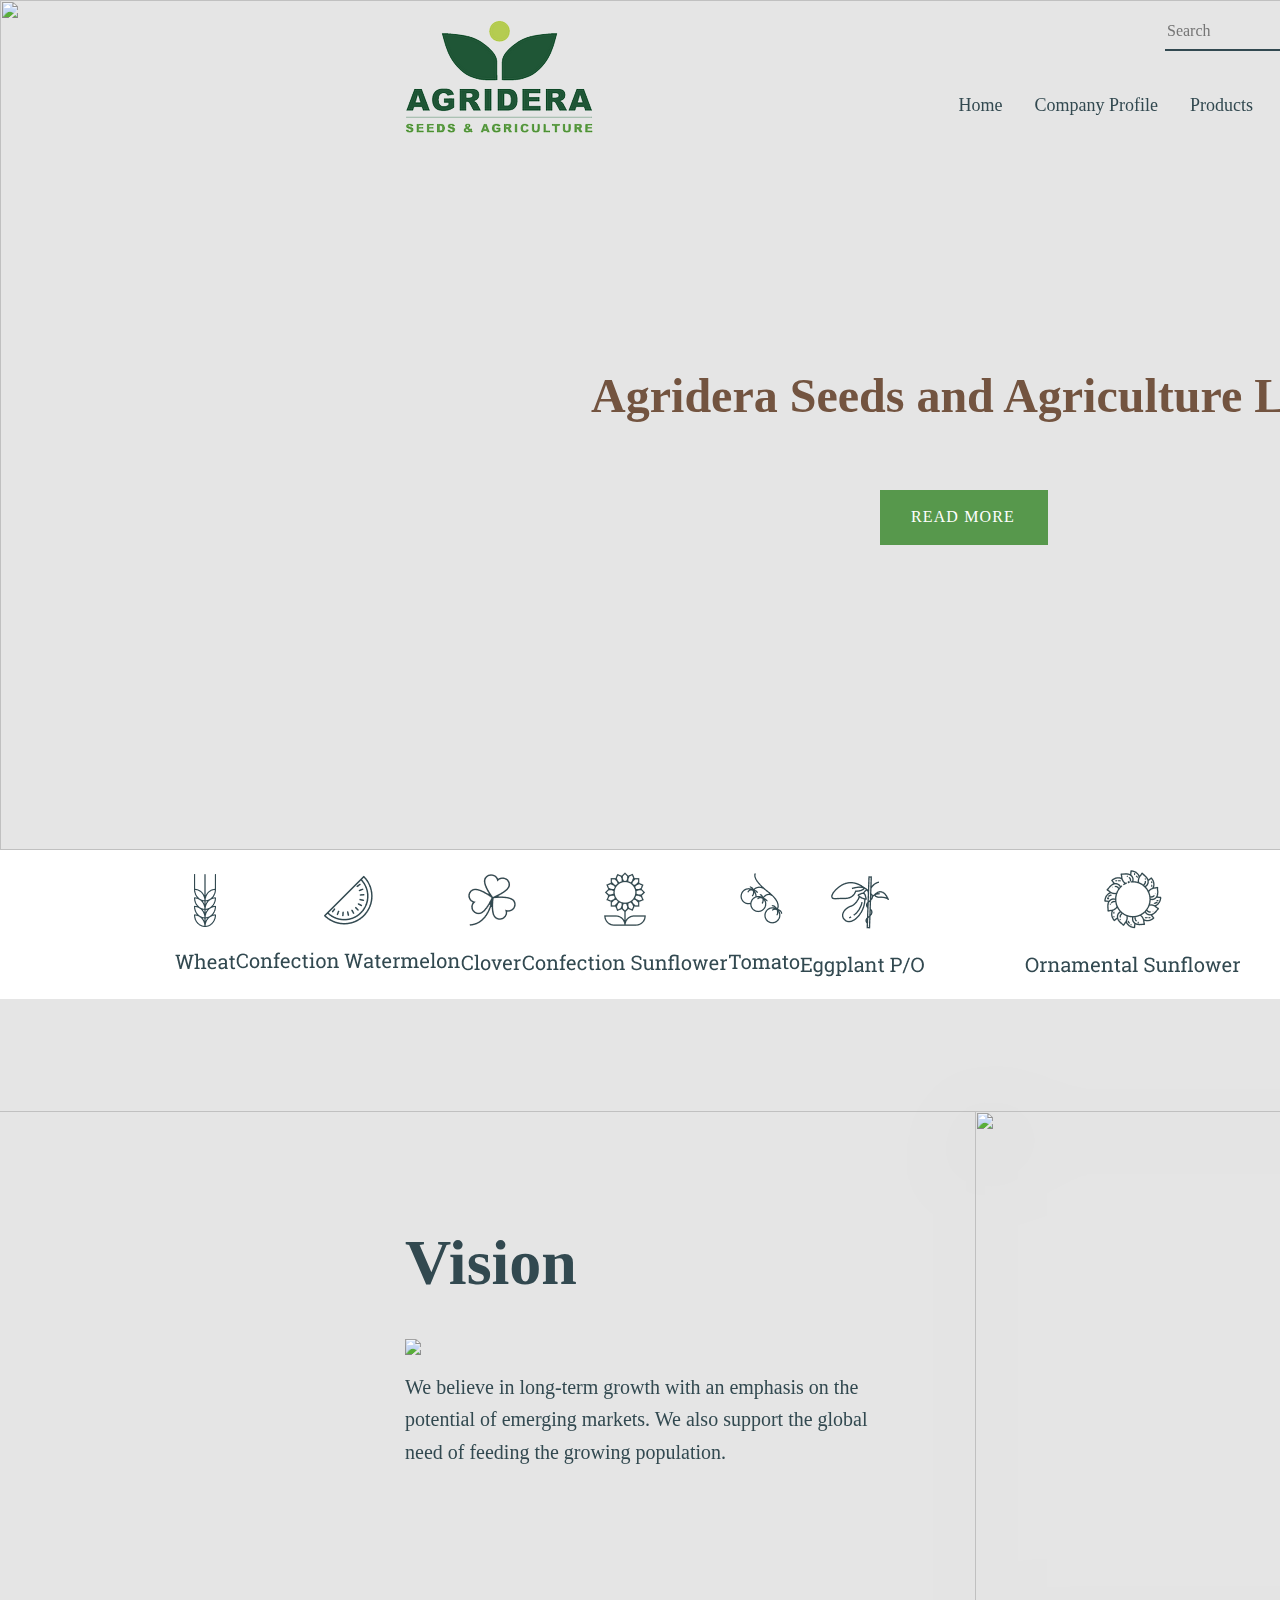
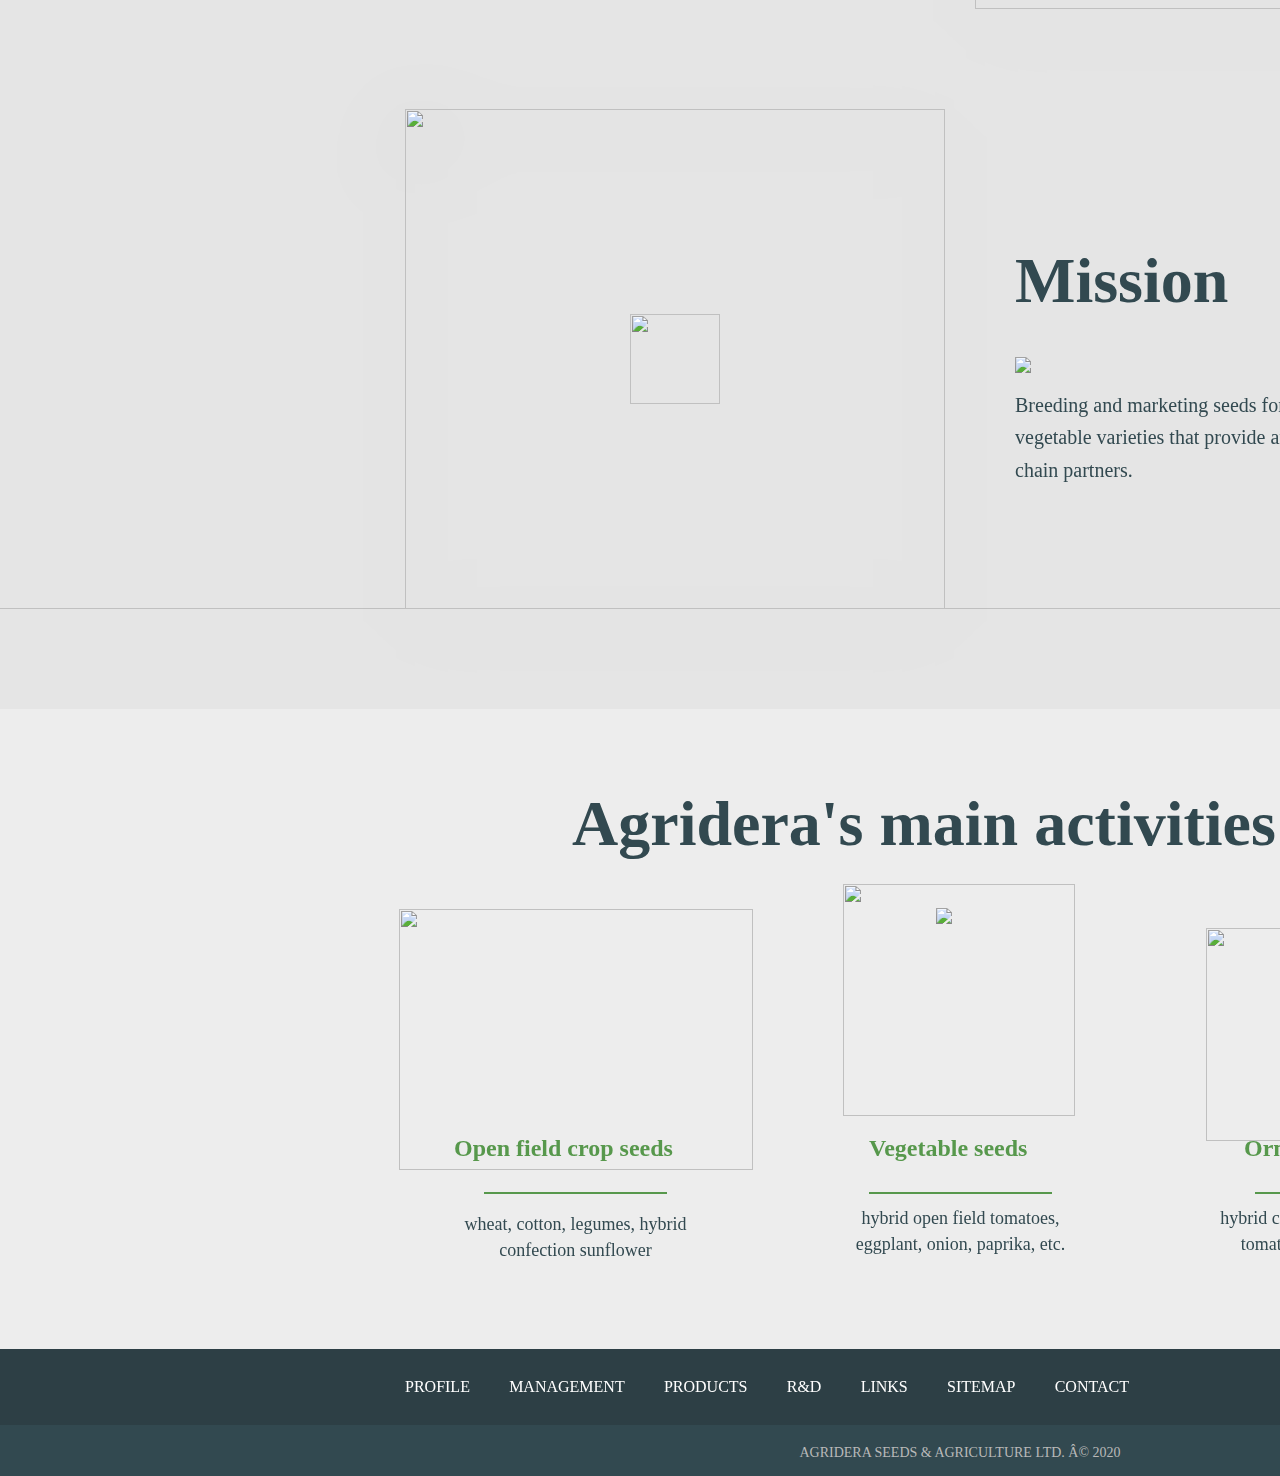
==== index.html @ 9e4de753 "Add files via upload" ====
<!DOCTYPE html>
<html>
    <head>
        <meta  content="text/html; charset=utf-8">
        <link rel="stylesheet" href="https://maxcdn.bootstrapcdn.com/bootstrap/4.0.0/css/bootstrap.min.css" integrity="sha384-Gn5384xqQ1aoWXA+058RXPxPg6fy4IWvTNh0E263XmFcJlSAwiGgFAW/dAiS6JXm" crossorigin="anonymous">
        <link rel="stylesheet" href="css/style.css">
        <link rel="stylesheet" href="css/header.css">
        <link rel="stylesheet" href="css/middle.css">
        <link rel="stylesheet" href="css/footer.css">
        <link rel="stylesheet" href="C:\praktika\fonts\robotoslab.css"/> 
    
        <title>AGRIDERA</title>
    </head>
    <body>
        <img class="logo_top" src="img\Logo.png" />
            <div class="search">
                <input class="SearchInput" type="text" placeholder="Search"> 
                <div class="search_line"></div>
                <img  class="search_vector" src="C:\praktika\img\Vector.png"/>
            </div> 
                <div class="nav">
                    <ul class="nav justify-content-end">
                        <li class="nav-item">
                        <a class="nav-link" href="#">Home</a>
                        </li>
                        <li class="nav-item">
                        <a class="nav-link" href="#">Company Profile</a>
                        </li>
                        <li class="nav-item">
                        <a class="nav-link" href="#">Products</a>
                        </li>
                        <li class="nav-item">
                        <a class="nav-link" href="#">Services</a>
                        </li>
                        <li class="nav-item">
                            <a class="nav-link" href="#">R & D</a>
                        </li>
                        <li class="nav-item">
                            <a class="nav-link" href="#">Contact</a>
                        </li>
                    </ul>
                </div>
                    <img  class="banner_bg" src="C:\praktika\img\bg.png" />
                        <div class="banner_text">Agridera Seeds and Agriculture Ltd</div>
                            <div class="banner_btn_font">
                                <a class="banner_btn">READ MORE</a>
                            </div>

                <div class="middle">
                    <ul class="MiddleList">
                        <li class="MiddleItem">
                            <img class="MiddleIco" src="img/1.png">
                         
                        </li>
                        <li class="MiddleItem">
                            <img class="MiddleIco" src="img/2.png" >
                           
                        </li>
                        <li class="MiddleItem">
                            <img class="MiddleIco" src="img/3.png">
                            
                        </li>
                        <li class="MiddleItem">
                            <img class="MiddleIco" src="img/4.png" >
                         
                        </li>
                        <li class="MiddleItem">
                            <img class="MiddleIco" src="img/5.png" >
                           
                        </li>
                       
                        <li class="MiddleItem">
                            <img class="MiddleIco" src="img/7.png">
                            
                        </li>
                    </ul>
                    
            <div class="middle_1">
            <img src="C:\praktika\img\Union.png" class="middle_union_1"/>
            </div>
            <div class="middle_vision">
                Vision
            </div>
            <div class="under_vision">
                <img src="C:\praktika\img\Union x.png" class="middle_union_x"/>
            </div>
            <div class="text_undervision">
            We believe in long-term growth with an emphasis on the potential 
            of emerging markets. We also support 
            the global need of feeding the growing population.
            </div>

            <img src="C:\praktika\img\image 3.png" class="middle_image3"/>
            <img src="C:\praktika\img\image 2.png " class="middle_image2"/>
            <img src="C:\praktika\img\btn_play.png" class="btn_play"/>
            
            <div class="middle_mission">
                Mission
            </div>
            <div class="under_mission">
                <img src="C:\praktika\img\Union x.png" class="middle_union_x"/>
            </div>
            <div class="text_undermission">
                Breeding and marketing seeds for advanced field crops and vegetable varieties 
                that provide an added value to all supply chain partners.
            </div>

            
        </div>
                            
        <div class="lower">
            <div class="lower_group">
                <div class="Agrideras_main">
                    Agridera's main activities
                </div>
                <div class="under_agrideras">
                    <img src="C:\praktika\img\Union x.png" class="middle_union_x"/>
                </div>

                <div class="first_group">
                    <image class="first_image" src="C:\praktika\img\image 4.png"/>
                    <div class="first_text">Open field crop seeds</div>
                    <div class="first_line"></div>
                    <div class="first_content">wheat, cotton, legumes, 
                        hybrid confection sunflower</div>
                </div>

                <div class="second_group">
                    <image class="second_image" src="C:\praktika\img\image 5.png" />
                    <div class="second_text">Vegetable seeds</div>
                    <div class="second_line"></div>
                    <div class="second_content">hybrid open field tomatoes, 
                        eggplant, onion, paprika, etc.</div>
                </div>

                <div class="third_group">
                    <image class="third_image" src="C:\praktika\img\3 1.png"/>
                    <div class="third_text">Ornamental seeds</div>
                    <div class="third_line"></div>
                    <div class="third_content">hybrid cut sunflowers, hybrid patio tomatoes,
                         Bells of Irland, etc.</div>
                </div>
            </div>
            <div class="lower_navgroup">
                <div class="lower_nav">
                    <a class="lower_nav-link" href="#">PROFILE</a>
                    <a class="lower_nav-link" href="#">MANAGEMENT</a>
                    <a class="lower_nav-link" href="#">PRODUCTS</a>
                    <a class="lower_nav-link" href="#">R&D</a>
                    <a class="lower_nav-link" href="#">LINKS</a>
                    <a class="lower_nav-link" href="#">SITEMAP</a>
                    <a class="lower_nav-link" href="#">CONTACT</a>
                </div>

                <div class="social_network">
                    <img class="in" src="C:\praktika\img\Ico_in.png" />
                    <img class="inst" src="C:\praktika\img\Ico_inst.png" />
                    <img class="tube" src="C:\praktika\img\Ico_tube.png" />
                    <img class="tw" src="C:\praktika\img\Ico_tw.png" />
                    <img class="fb" src="C:\praktika\img\Ico_fb.png" />
                </div>
                
            </div>
            <div class="lower_end">
                <p class="text_end">AGRIDERA SEEDS & AGRICULTURE LTD. © 2020</p>
            </div>
        </div>
    </body>    
</html>
---- css/style.css ----
@font-face {
	font-family: 'Roboto Slab';
	src: url('RobotoSlab-Regular.woff2') format('woff2'), url('RobotoSlab-Regular.woff') format('woff');
	font-weight: 1;
	font-style: normal;
}
---- css/header.css ----
body{
    overflow-x: hidden;
    font-family: 'Roboto';
    color: #324950;
    padding:0;
    margin: 0;
}

.logo_top{  
    position: absolute;
    width: 226px;
    height: 113px;
    left: 388px;
    top: 20px;
    mix-blend-mode: darken;
}

.SearchInput{
    position: absolute;
width: 52px;
height: 21px;
left: 1165px;
top: 20px;

font-family: 'Roboto Slab';
font-style: normal;
font-weight: 400;
font-size: 16px;
line-height: 21px;
background: transparent;
border: 0;
font-weight:500;
color: #324950;
}

.search_line{
    position: absolute;
    width: 350px;
    height: 0px;
    left: 1165px;
    top: 49px;

    

    border: 1px solid #324950;
}

.search_vector{
    position: absolute;
    margin-top: 21px;
    margin-left: 1497px; 
    margin-right: 405px; 
    margin-bottom: 811px;
}
.nav{
   position: absolute;
   width: 600px;
   height: 26px;
   margin-left: 465px; 
   margin-top:42px;
   }

.nav-link{
    font-family: 'Heebo';
    font-style: normal;
    font-weight: 500;
    font-size: 18px;
    line-height: 26px;
    text-align: right;
    margin-left:0px;
    color: #324950;
}

.banner_bg{
    width: 1920px;
    height: 850px;
    left: 0px;
    top: 0px;

}

.banner_text{
    position: absolute;
width: 804px;
height: 68px;
left: 558px;
top: 362px;

font-family: 'Roboto Slab';
font-style: normal;
font-weight: 700;
font-size: 48px;
line-height: 142.7%;
/* or 68px */

text-align: center;

color: #735440;
}
.banner_btn_font{


font-family: 'Roboto';
font-style: normal;
font-weight: 500;
font-size: 16px;
line-height: 142.7%;
/* identical to box height, or 23px */

text-align: center;
letter-spacing: 0.07em;
text-transform: uppercase;

color: #FFFFFF;


/* Inside auto layout */

flex: none;
order: 0;
flex-grow: 0;
}
.banner_btn{
    display: flex;
    flex-direction: row;
    align-items: center;
    padding: 16px 31px;
    gap: 10px;
    
    position: absolute;
    width: 168px;
    height: 55px;
    left: 880px;
    top: 490px;
    
    letter-spacing: 0.07em;
    text-transform: uppercase;
    
    background: #57984C;
    
}
---- css/middle.css ----
body{
    background-color: #E5E5E5;
}

.MiddleList{
    max-height: 190px;
    max-width: 1920px;
    display: flex;
    justify-content: space-between;
    list-style-type: none;
    align-items: center;
    padding: 20px 175px;
    background: #FFFFFF;
}

.middle{
    
    margin-top: 0px;
}

.middle_union_1{
    background: #E5E5E5 ;
    position: absolute;
width: 2114.96px;
height: 1097.84px;
left: -97px;
top: 1111.16px;
}
.middle_vision{
    position: absolute;
width: 197px;
height: 91px;
left: 405px;
top: 1218px;

font-family: 'Roboto Slab';
font-style: normal;
font-weight: 700;
font-size: 64px;
line-height: 142.7%;
/* or 91px */


/* Text color */

color: #324950;
}

.under_vision{
    position: absolute;
width: 47.24px;
height: 6.24px;
left: 405px;
top: 1334px;
}

.text_undervision{
    position: absolute;
width: 495px;
height: 132px;
left: 405px;
top: 1371px;

font-family: 'Roboto Slab';
font-style: normal;
font-weight: 400;
font-size: 20px;
line-height: 162.7%;
/* or 33px */


/* Text color */

color: #324950;
}

.middle_image3{
    position: absolute;
width: 540px;
height: 498px;
left: 975px;
top: 1111px;


filter: drop-shadow(0px 20px 40px rgba(0, 0, 0, 0.25));
}

.middle_image2{
position: absolute;
width: 540px;
height: 500px;
left: 405px;
top: 1709px;


filter: drop-shadow(0px 20px 40px rgba(0, 0, 0, 0.25));
}

.btn_play{
position: absolute;
width: 90px;
height: 90px;
left: 630px;
top: 1914px;
}

.middle_mission{
    position: absolute;
width: 244px;
height: 91px;
left: 1015px;
top: 1836px;

font-family: 'Roboto Slab';
font-style: normal;
font-weight: 700;
font-size: 64px;
line-height: 142.7%;
/* or 91px */


/* Text color */

color: #324950;
}

.under_mission{
    position: absolute;
width: 47.24px;
height: 6.24px;
left: 1015px;
top: 1952px;
}
.text_undermission{
    position: absolute;
width: 495px;
height: 99px;
left: 1015px;
top: 1989px;

font-family: 'Roboto Slab';
font-style: normal;
font-weight: 400;
font-size: 20px;
line-height: 162.7%;
/* or 33px */


/* Text color */

color: #324950;
}
---- css/footer.css ----
@font-face {
	font-family: 'Roboto Slab';
	src: url('RobotoSlab-Regular.woff2') format('woff2'), url('RobotoSlab-Regular.woff') format('woff');
	font-weight: 1;
	font-style: normal;
}

.lower_group{
    position: absolute;
	width: 1920px;
	height: 640px;
	left: 0px;
	top: 2309px;

background: #EDEDED;
}

.Agrideras_main{
    position: absolute;
	width: 776px;
	height: 91px;
	left: 572px;
	top:70px;

	font-family: 'Roboto Slab';
	font-style: normal;
	font-weight: 700;
	font-size: 64px;
	line-height: 142.7%;
	color: #324950;
}

.under_agrideras{
    position: absolute;
	width: 776px;
	height: 91px;
	left: 936px;
	top: 156px;

	font-family: 'Roboto Slab';
	font-style: normal;
	font-weight: 700;
	font-size: 64px;
	line-height: 142.7%;
	color: #324950;
}

.first_image{
	position: absolute;
	width: 354px;
	height: 261px;
	left: 399px;
	top: 200px;
}

.first_text{
	position: absolute;
	width: 243px;
	height: 34px;
	left: 454px;
	top: 422px;
	font-family: 'Roboto Slab';
	font-style: normal;
	font-weight: 700;
	font-size: 24px;
	line-height: 142.7%;
	color: #57984C;
}

.first_line{
	position: absolute;
	width: 183px;
	height: 0px;
	left: 484px;
	top: 483px;
	border: 1px solid #57984C;
}

.first_content{
	position: absolute;
	width: 243px;
	height: 52px;
	left: 454px;
	top: 503px;
	font-family: 'Roboto Slab';
	font-style: normal;
	font-weight: 400;
	font-size: 18px;
	line-height: 142.7%;
	text-align: center;
	color: #324950;
}

.second_image{
	position: absolute;
	width: 232px;
	height: 232px;
	left: 843px;
	top: 175px;
}

.second_text{
	position: absolute;
	width: 183px;
	height: 34px;
	left: 869px;
	top: 422px;
	font-family: 'Roboto Slab';
	font-style: normal;
	font-weight: 700;
	font-size: 24px;
	line-height: 142.7%;
	color: #57984C;
}

.second_line{
	position: absolute;
	width: 183px;
	height: 0px;
	left: 869px;
	top: 483px;
	border: 1px solid #57984C;
}

.second_content{
	position: absolute;
	width: 245px;
	height: 52px;
	left: 838px;
	top: 497px;
	font-family: 'Roboto Slab';
	font-style: normal;
	font-weight: 400;
	font-size: 18px;
	line-height: 142.7%;
	text-align: center;
	color: #324950;
}

.third_image{
	position: absolute;
	width: 295px;
	height: 213px;
	left: 1206px;
	top: 219px;
	}

.third_text{
	position: absolute;
	width: 206px;
	height: 34px;
	left: 1244px;
	top: 422px;
	font-family: 'Roboto Slab';
	font-style: normal;
	font-weight: 700;
	font-size: 24px;
	line-height: 142.7%;
	color: #57984C;
}

.third_line{
	position: absolute;
	width: 183px;
	height: 0px;
	left: 1255px;
	top: 483px;
	border: 1px solid #57984C;
}

.third_content{
	position: absolute;
	width: 292px;
	height: 52px;
	left: 1201px;
	top: 497px;
	font-family: 'Roboto Slab';
	font-style: normal;
	font-weight: 400;
	font-size: 18px;
	line-height: 142.7%;
	text-align: center;
	color: #324950;
}

.lower_navgroup{
	background:#2D3F45; 
	position: absolute;
	width: 1920px;
	height: 76px;
	max-height: 76px;
	left: 0px;
	top: 2949px;
	color: white;
}

.lower_nav{
	position: absolute;
	width: 724px;
	height: 23px;
	left: 405px;
	top:27px;
	display: flex;
    justify-content: space-between;
	
}

.lower_nav-link{
	font-family: 'Roboto';
	font-style: normal;
	font-weight: 400;
	font-size: 16px;
	line-height: 142.7%;
	color: #FFFFFF;
}

.social_network{
	padding-top: 23px;
	padding-left: 1303px;
}

.lower_end{
	position: absolute;
	width:1920px;
	height: 51px;
	background: #324950;;
	margin-top: 2010px;
	
}

.text_end{
	text-align: center;
	font-family: 'Roboto';
	font-style: normal;
	font-weight: 400;
	font-size: 14px;
	line-height: 142.7%;
	padding-top:18px;


	color: #B9B9B9;
}
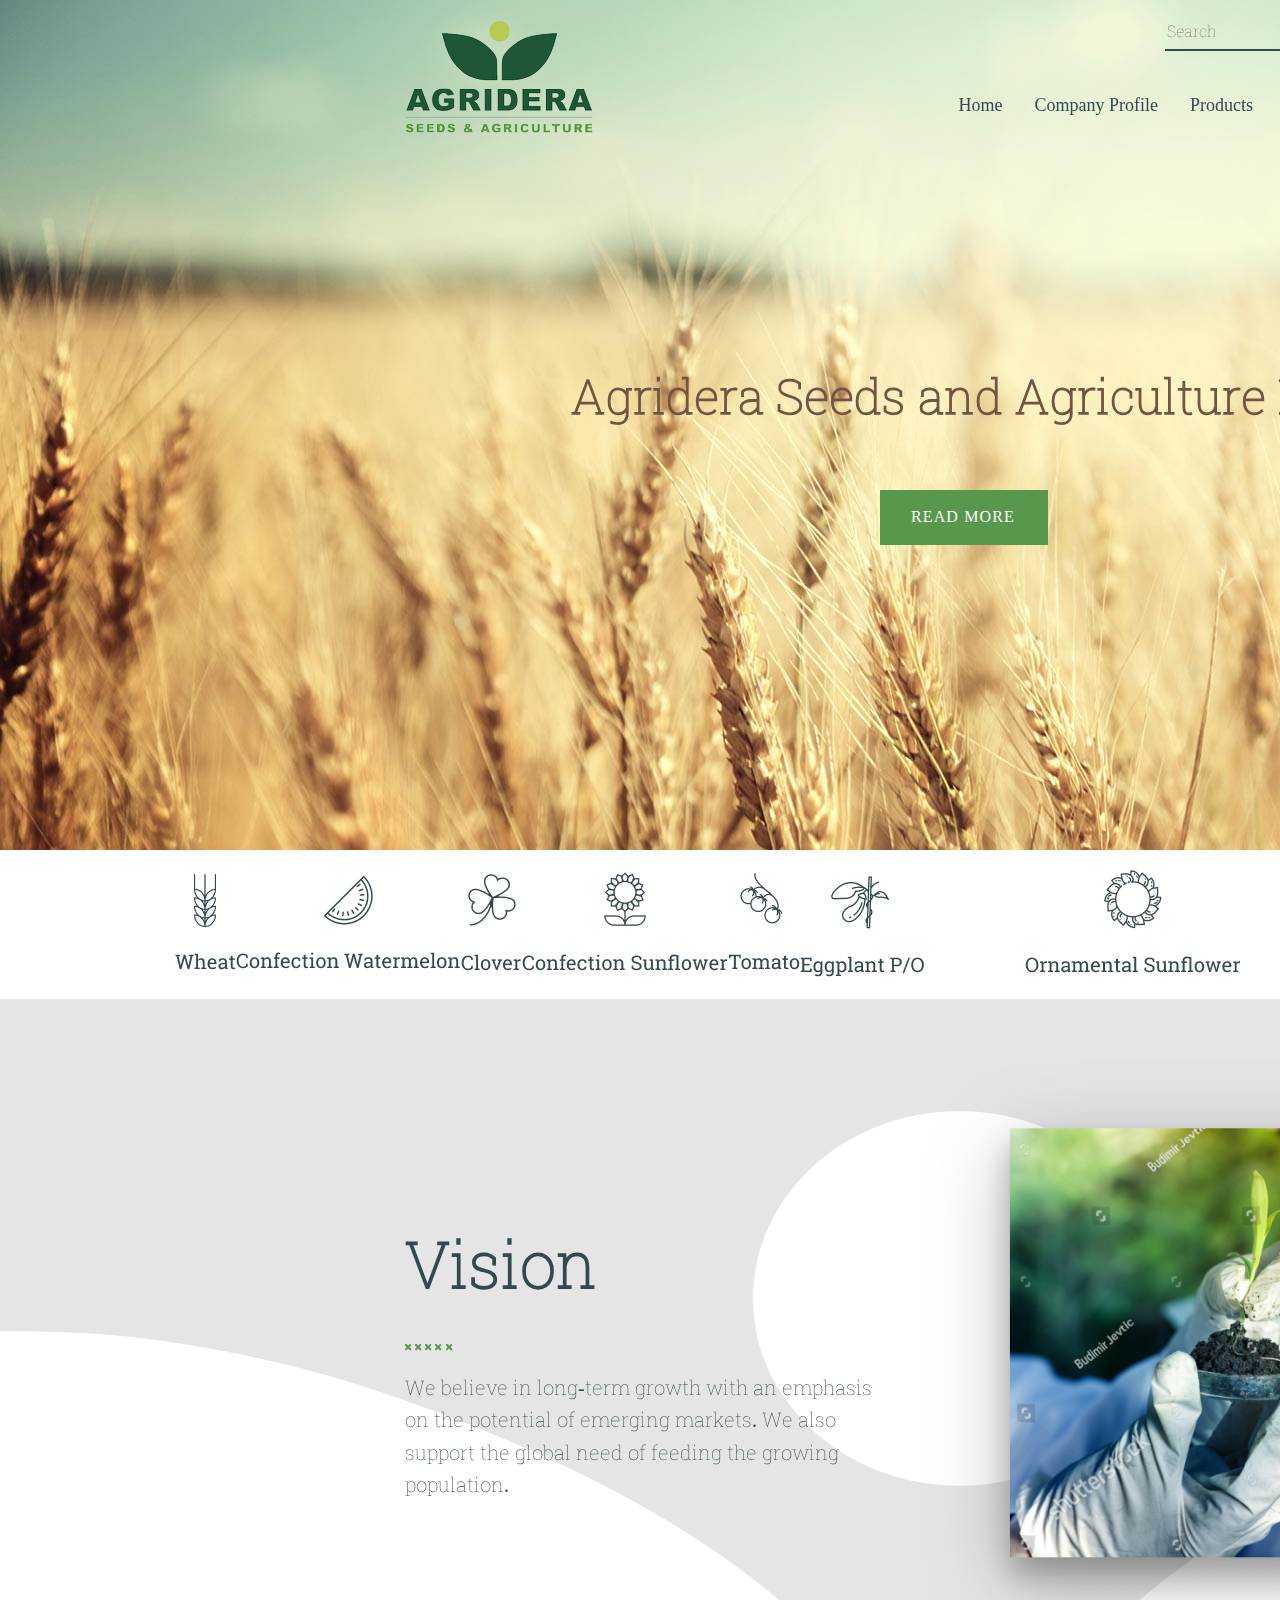
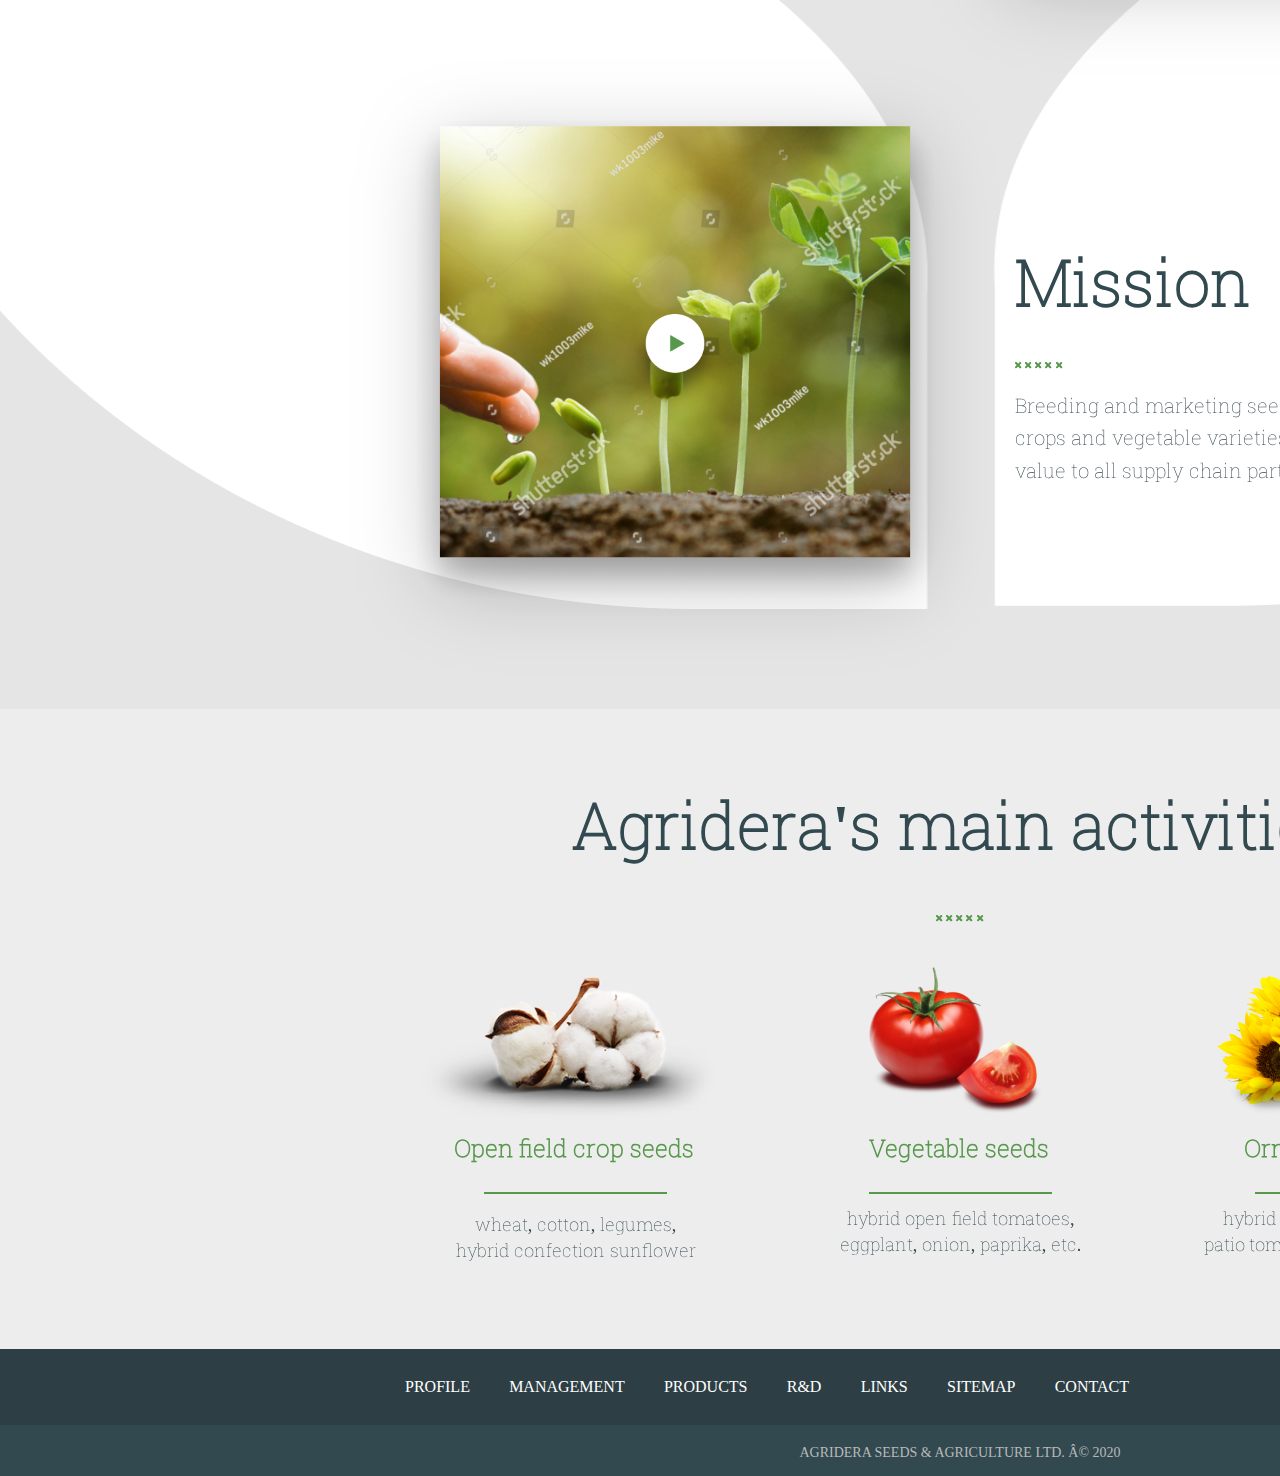
==== commit 0145830b: "Add files via upload" ====
--- a/index.html
+++ b/index.html
@@ -7,7 +7,7 @@
         <link rel="stylesheet" href="css/header.css">
         <link rel="stylesheet" href="css/middle.css">
         <link rel="stylesheet" href="css/footer.css">
-        <link rel="stylesheet" href="C:\praktika\fonts\robotoslab.css"/> 
+        <link rel="stylesheet" href="fonts\robotoslab.css"/> 
     
         <title>AGRIDERA</title>
     </head>
@@ -16,7 +16,7 @@
             <div class="search">
                 <input class="SearchInput" type="text" placeholder="Search"> 
                 <div class="search_line"></div>
-                <img  class="search_vector" src="C:\praktika\img\Vector.png"/>
+                <img  class="search_vector" src="img\Vector.png"/>
             </div> 
                 <div class="nav">
                     <ul class="nav justify-content-end">
@@ -40,7 +40,7 @@
                         </li>
                     </ul>
                 </div>
-                    <img  class="banner_bg" src="C:\praktika\img\bg.png" />
+                    <img  class="banner_bg" src="img\bg.png" />
                         <div class="banner_text">Agridera Seeds and Agriculture Ltd</div>
                             <div class="banner_btn_font">
                                 <a class="banner_btn">READ MORE</a>
@@ -76,13 +76,13 @@
                     </ul>
                     
             <div class="middle_1">
-            <img src="C:\praktika\img\Union.png" class="middle_union_1"/>
+            <img src="img\Union.png" class="middle_union_1"/>
             </div>
             <div class="middle_vision">
                 Vision
             </div>
             <div class="under_vision">
-                <img src="C:\praktika\img\Union x.png" class="middle_union_x"/>
+                <img src="img\Union x.png" class="middle_union_x"/>
             </div>
             <div class="text_undervision">
             We believe in long-term growth with an emphasis on the potential 
@@ -90,15 +90,15 @@
             the global need of feeding the growing population.
             </div>
 
-            <img src="C:\praktika\img\image 3.png" class="middle_image3"/>
-            <img src="C:\praktika\img\image 2.png " class="middle_image2"/>
-            <img src="C:\praktika\img\btn_play.png" class="btn_play"/>
+            <img src="img\image 3.png" class="middle_image3"/>
+            <img src="img\image 2.png " class="middle_image2"/>
+            <img src="img\btn_play.png" class="btn_play"/>
             
             <div class="middle_mission">
                 Mission
             </div>
             <div class="under_mission">
-                <img src="C:\praktika\img\Union x.png" class="middle_union_x"/>
+                <img src="img\Union x.png" class="middle_union_x"/>
             </div>
             <div class="text_undermission">
                 Breeding and marketing seeds for advanced field crops and vegetable varieties 
@@ -114,11 +114,11 @@
                     Agridera's main activities
                 </div>
                 <div class="under_agrideras">
-                    <img src="C:\praktika\img\Union x.png" class="middle_union_x"/>
+                    <img src="img\Union x.png" class="middle_union_x"/>
                 </div>
 
                 <div class="first_group">
-                    <image class="first_image" src="C:\praktika\img\image 4.png"/>
+                    <image class="first_image" src="img\image 4.png"/>
                     <div class="first_text">Open field crop seeds</div>
                     <div class="first_line"></div>
                     <div class="first_content">wheat, cotton, legumes, 
@@ -126,7 +126,7 @@
                 </div>
 
                 <div class="second_group">
-                    <image class="second_image" src="C:\praktika\img\image 5.png" />
+                    <image class="second_image" src="img\image 5.png" />
                     <div class="second_text">Vegetable seeds</div>
                     <div class="second_line"></div>
                     <div class="second_content">hybrid open field tomatoes, 
@@ -134,7 +134,7 @@
                 </div>
 
                 <div class="third_group">
-                    <image class="third_image" src="C:\praktika\img\3 1.png"/>
+                    <image class="third_image" src="img\3 1.png"/>
                     <div class="third_text">Ornamental seeds</div>
                     <div class="third_line"></div>
                     <div class="third_content">hybrid cut sunflowers, hybrid patio tomatoes,
@@ -153,11 +153,11 @@
                 </div>
 
                 <div class="social_network">
-                    <img class="in" src="C:\praktika\img\Ico_in.png" />
-                    <img class="inst" src="C:\praktika\img\Ico_inst.png" />
-                    <img class="tube" src="C:\praktika\img\Ico_tube.png" />
-                    <img class="tw" src="C:\praktika\img\Ico_tw.png" />
-                    <img class="fb" src="C:\praktika\img\Ico_fb.png" />
+                    <img class="in" src="img\Ico_in.png" />
+                    <img class="inst" src="img\Ico_inst.png" />
+                    <img class="tube" src="img\Ico_tube.png" />
+                    <img class="tw" src="img\Ico_tw.png" />
+                    <img class="fb" src="img\Ico_fb.png" />
                 </div>
                 
             </div>
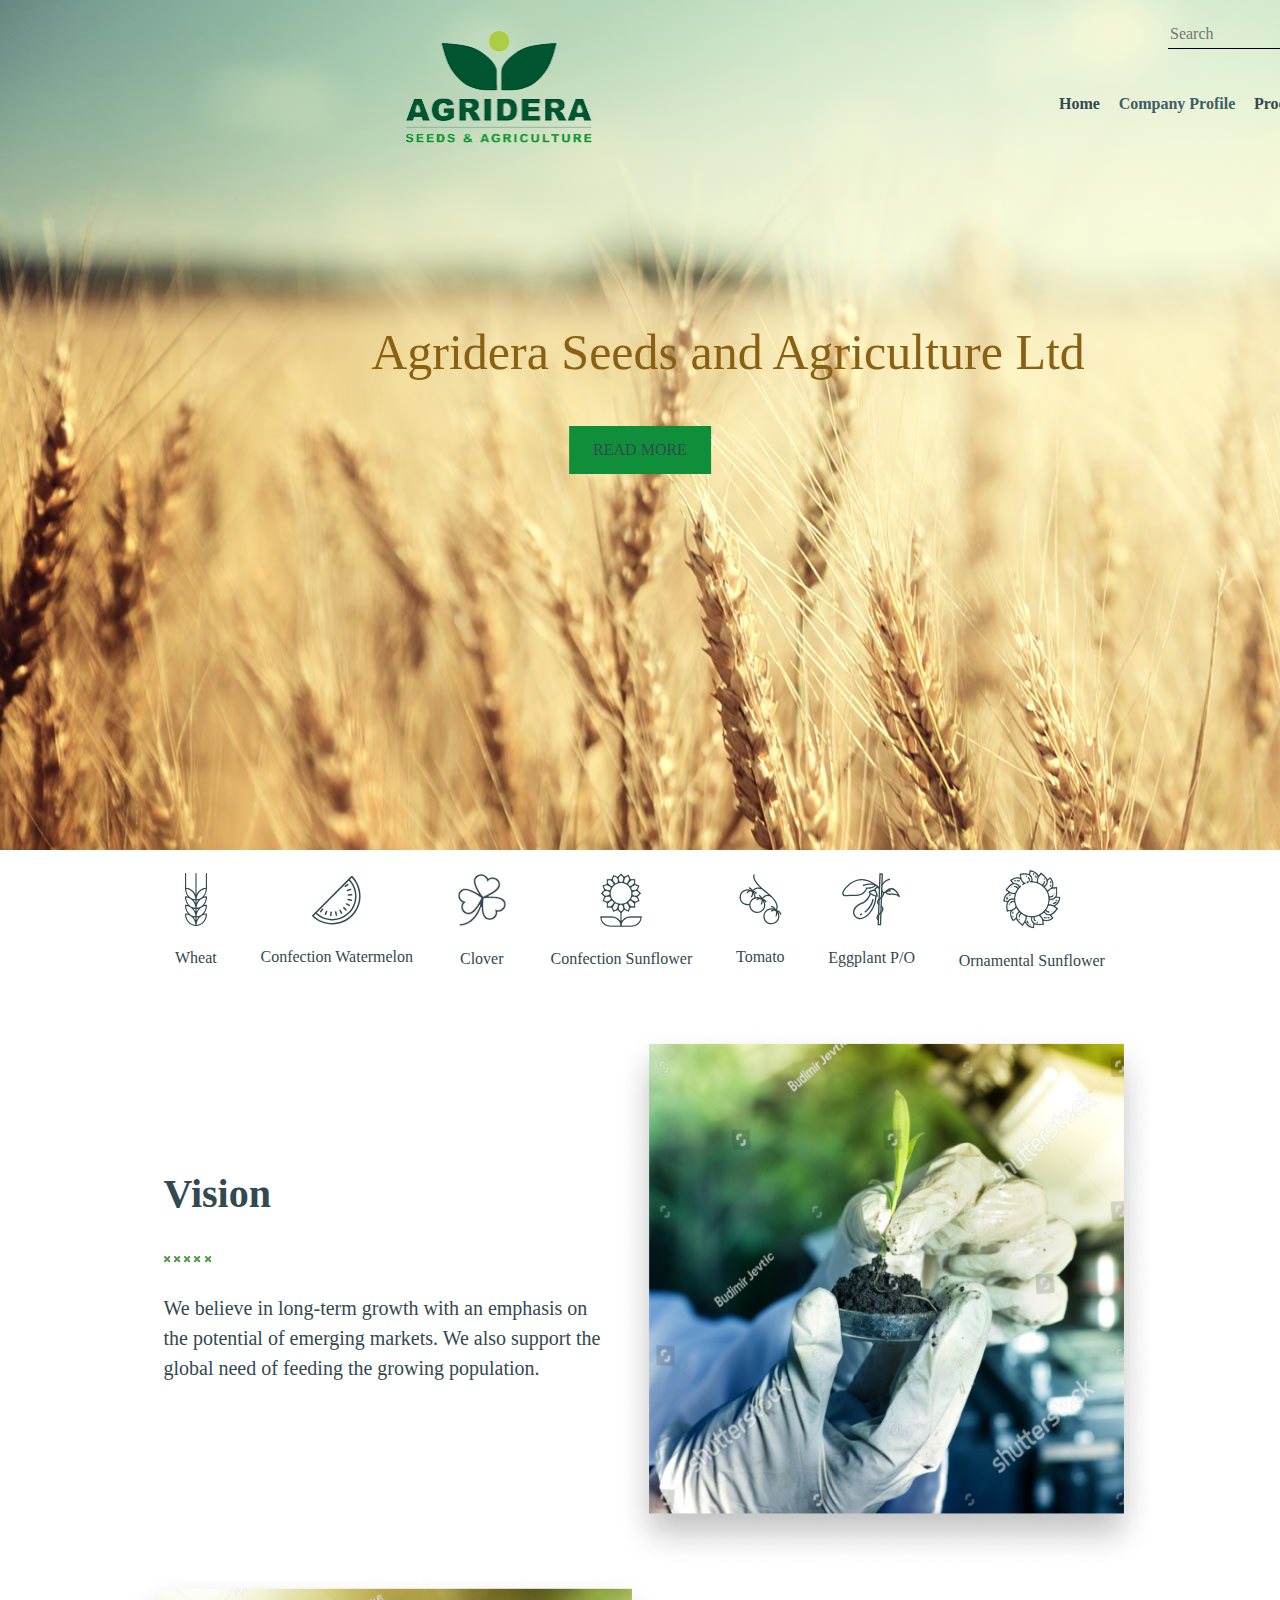
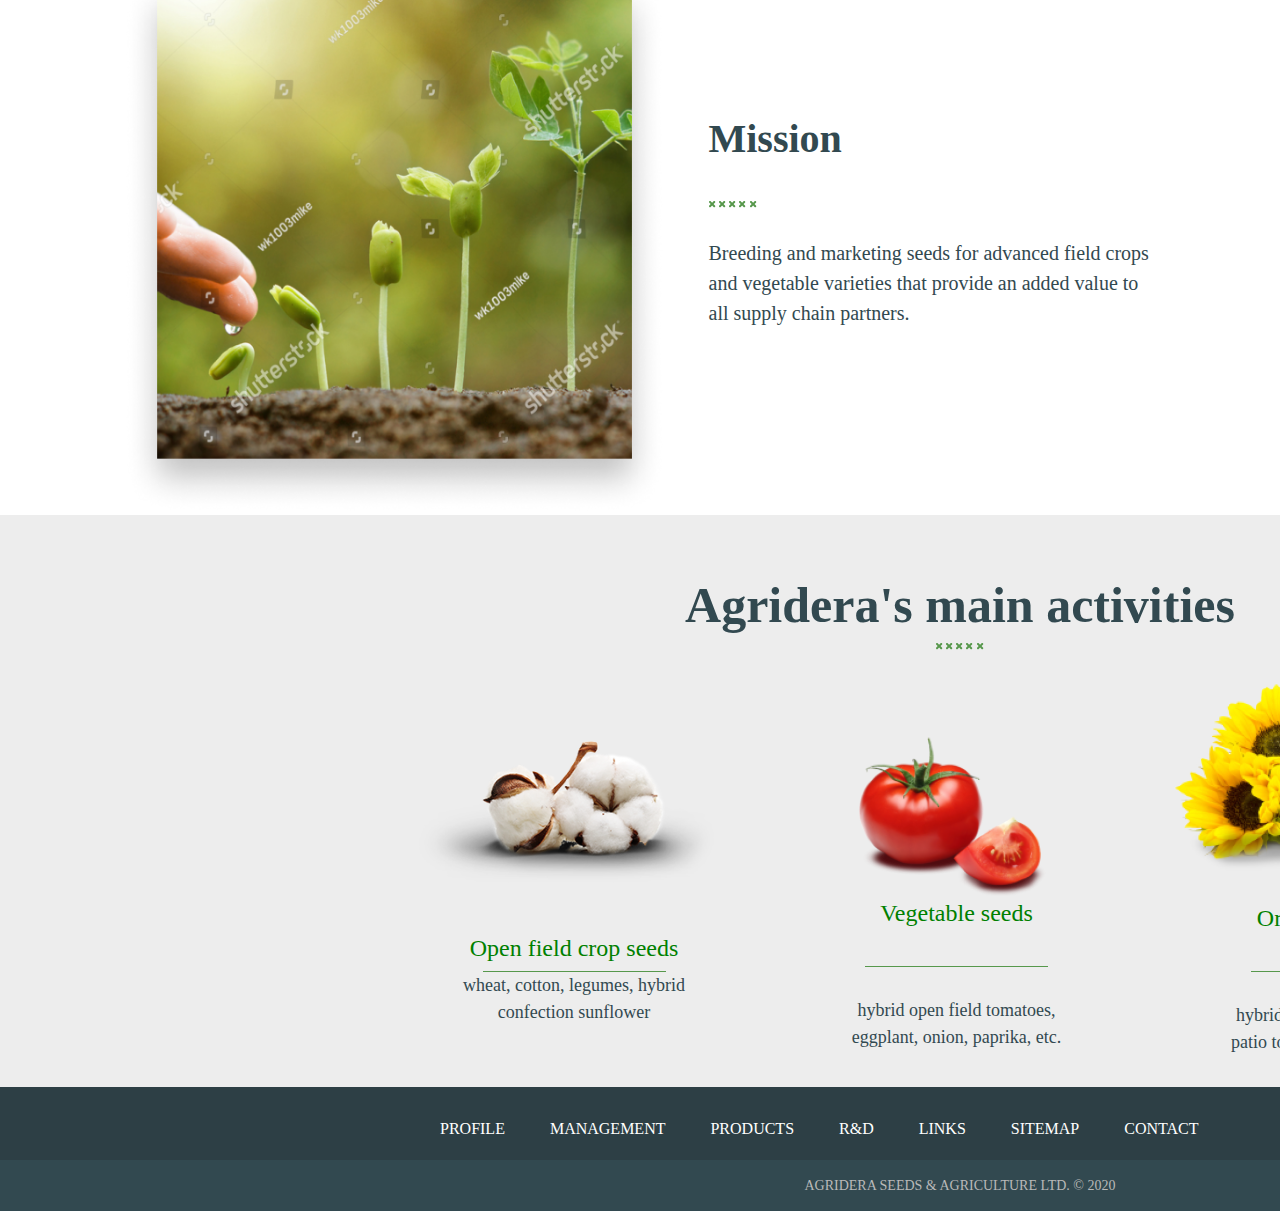
==== commit 387dd8b8: "Add files via upload" ====
--- a/index.html
+++ b/index.html
@@ -1,169 +1,193 @@
-<!DOCTYPE html>
-<html>
-    <head>
-        <meta  content="text/html; charset=utf-8">
-        <link rel="stylesheet" href="https://maxcdn.bootstrapcdn.com/bootstrap/4.0.0/css/bootstrap.min.css" integrity="sha384-Gn5384xqQ1aoWXA+058RXPxPg6fy4IWvTNh0E263XmFcJlSAwiGgFAW/dAiS6JXm" crossorigin="anonymous">
-        <link rel="stylesheet" href="css/style.css">
-        <link rel="stylesheet" href="css/header.css">
-        <link rel="stylesheet" href="css/middle.css">
-        <link rel="stylesheet" href="css/footer.css">
-        <link rel="stylesheet" href="fonts\robotoslab.css"/> 
-    
-        <title>AGRIDERA</title>
-    </head>
-    <body>
-        <img class="logo_top" src="img\Logo.png" />
-            <div class="search">
-                <input class="SearchInput" type="text" placeholder="Search"> 
-                <div class="search_line"></div>
-                <img  class="search_vector" src="img\Vector.png"/>
-            </div> 
-                <div class="nav">
-                    <ul class="nav justify-content-end">
-                        <li class="nav-item">
-                        <a class="nav-link" href="#">Home</a>
-                        </li>
-                        <li class="nav-item">
-                        <a class="nav-link" href="#">Company Profile</a>
-                        </li>
-                        <li class="nav-item">
-                        <a class="nav-link" href="#">Products</a>
-                        </li>
-                        <li class="nav-item">
-                        <a class="nav-link" href="#">Services</a>
-                        </li>
-                        <li class="nav-item">
-                            <a class="nav-link" href="#">R & D</a>
-                        </li>
-                        <li class="nav-item">
-                            <a class="nav-link" href="#">Contact</a>
-                        </li>
-                    </ul>
-                </div>
-                    <img  class="banner_bg" src="img\bg.png" />
-                        <div class="banner_text">Agridera Seeds and Agriculture Ltd</div>
-                            <div class="banner_btn_font">
-                                <a class="banner_btn">READ MORE</a>
-                            </div>
-
-                <div class="middle">
-                    <ul class="MiddleList">
-                        <li class="MiddleItem">
-                            <img class="MiddleIco" src="img/1.png">
-                         
-                        </li>
-                        <li class="MiddleItem">
-                            <img class="MiddleIco" src="img/2.png" >
-                           
-                        </li>
-                        <li class="MiddleItem">
-                            <img class="MiddleIco" src="img/3.png">
-                            
-                        </li>
-                        <li class="MiddleItem">
-                            <img class="MiddleIco" src="img/4.png" >
-                         
-                        </li>
-                        <li class="MiddleItem">
-                            <img class="MiddleIco" src="img/5.png" >
-                           
-                        </li>
-                       
-                        <li class="MiddleItem">
-                            <img class="MiddleIco" src="img/7.png">
-                            
-                        </li>
-                    </ul>
-                    
-            <div class="middle_1">
-            <img src="img\Union.png" class="middle_union_1"/>
-            </div>
-            <div class="middle_vision">
-                Vision
-            </div>
-            <div class="under_vision">
-                <img src="img\Union x.png" class="middle_union_x"/>
-            </div>
-            <div class="text_undervision">
-            We believe in long-term growth with an emphasis on the potential 
-            of emerging markets. We also support 
-            the global need of feeding the growing population.
-            </div>
-
-            <img src="img\image 3.png" class="middle_image3"/>
-            <img src="img\image 2.png " class="middle_image2"/>
-            <img src="img\btn_play.png" class="btn_play"/>
-            
-            <div class="middle_mission">
-                Mission
-            </div>
-            <div class="under_mission">
-                <img src="img\Union x.png" class="middle_union_x"/>
-            </div>
-            <div class="text_undermission">
-                Breeding and marketing seeds for advanced field crops and vegetable varieties 
-                that provide an added value to all supply chain partners.
-            </div>
-
-            
-        </div>
-                            
-        <div class="lower">
-            <div class="lower_group">
-                <div class="Agrideras_main">
-                    Agridera's main activities
-                </div>
-                <div class="under_agrideras">
-                    <img src="img\Union x.png" class="middle_union_x"/>
-                </div>
-
-                <div class="first_group">
-                    <image class="first_image" src="img\image 4.png"/>
-                    <div class="first_text">Open field crop seeds</div>
-                    <div class="first_line"></div>
-                    <div class="first_content">wheat, cotton, legumes, 
-                        hybrid confection sunflower</div>
-                </div>
-
-                <div class="second_group">
-                    <image class="second_image" src="img\image 5.png" />
-                    <div class="second_text">Vegetable seeds</div>
-                    <div class="second_line"></div>
-                    <div class="second_content">hybrid open field tomatoes, 
-                        eggplant, onion, paprika, etc.</div>
-                </div>
-
-                <div class="third_group">
-                    <image class="third_image" src="img\3 1.png"/>
-                    <div class="third_text">Ornamental seeds</div>
-                    <div class="third_line"></div>
-                    <div class="third_content">hybrid cut sunflowers, hybrid patio tomatoes,
-                         Bells of Irland, etc.</div>
-                </div>
-            </div>
-            <div class="lower_navgroup">
-                <div class="lower_nav">
-                    <a class="lower_nav-link" href="#">PROFILE</a>
-                    <a class="lower_nav-link" href="#">MANAGEMENT</a>
-                    <a class="lower_nav-link" href="#">PRODUCTS</a>
-                    <a class="lower_nav-link" href="#">R&D</a>
-                    <a class="lower_nav-link" href="#">LINKS</a>
-                    <a class="lower_nav-link" href="#">SITEMAP</a>
-                    <a class="lower_nav-link" href="#">CONTACT</a>
-                </div>
-
-                <div class="social_network">
-                    <img class="in" src="img\Ico_in.png" />
-                    <img class="inst" src="img\Ico_inst.png" />
-                    <img class="tube" src="img\Ico_tube.png" />
-                    <img class="tw" src="img\Ico_tw.png" />
-                    <img class="fb" src="img\Ico_fb.png" />
-                </div>
-                
-            </div>
-            <div class="lower_end">
-                <p class="text_end">AGRIDERA SEEDS & AGRICULTURE LTD. © 2020</p>
-            </div>
-        </div>
-    </body>    
-</html>+<!DOCTYPE html>
+<html>
+    <head>
+        <meta charset="utf-8">
+        <title>Home</title>
+        <link rel="stylesheet" href="https://maxcdn.bootstrapcdn.com/bootstrap/4.0.0/css/bootstrap.min.css" integrity="sha384-Gn5384xqQ1aoWXA+058RXPxPg6fy4IWvTNh0E263XmFcJlSAwiGgFAW/dAiS6JXm" crossorigin="anonymous">
+        <link rel="stylesheet" href="css/style.css">
+        <link rel="stylesheet" href="css/header.css">
+        <link rel="stylesheet" href="css/middle.css">
+        <link rel="stylesheet" href="css/footer.css">   
+    </head>
+
+    <body>
+        <div class="container">
+            <div class="header">
+                <div class="banner">
+                    <img src="img/bg.png" >
+                </div>
+                <div class="head">
+                    <img class="logotip" src="img/logo.png">
+                    <div class="HeadSerch">
+                        <div class="search">
+                            <input class="SearchInput" type="text" placeholder="Search">
+                            <img class="SerchIcon" src="img/ico_search.png">
+                        </div>
+                        <ul class="Menu">
+                            <li class="MenuItem"><a href="index.html">Home</a></li>
+                            <li class="MenuItem">Company Profile</li>
+                            <li class="MenuItem"><a href="TomatoAll.html">Products</a></li>
+                            <li class="MenuItem">Services</li>
+                            <li class="MenuItem">R&D</li>
+                            <li class="MenuItem"><a href="ContactUs.html">Contact</a></li>
+                        </ul>
+                    </div>
+                </div> 
+            <div class="style"></div>
+                <div class="headtext">
+                    Agridera Seeds and Agriculture Ltd
+                </div>
+                <div>
+                    <a class="button">READ MORE</a>
+                  </div>       
+            </div>
+
+            <div class="middle">
+                <ul class="MiddleList">
+                    <li class="MiddleItem">
+                        <img class="MiddleIco" src="img/1.svg">
+                        <p>Wheat</p>
+                    </li>
+                    <li class="MiddleItem">
+                        <img class="MiddleIco" src="img/2.svg" >
+                        <p>Confection Watermelon</p>
+                    </li>
+                    <li class="MiddleItem">
+                        <img class="MiddleIco" src="img/3.svg">
+                        <p>Clover</p>
+                    </li>
+                    <li class="MiddleItem">
+                        <img class="MiddleIco" src="img/4.svg" >
+                        <p>Confection Sunflower</p>
+                    </li>
+                    <li class="MiddleItem">
+                        <img class="MiddleIco" src="img/5.svg" >
+                        <p>Tomato</p>
+                    </li>
+                    <li class="MiddleItem">
+                        <img class="MiddleIco" src="img/6.svg">
+                        <p>Eggplant P/O</p>
+                    </li>
+                    <li class="MiddleItem">
+                        <img class="MiddleIco" src="img/7.svg">
+                        <p>Ornamental Sunflower</p>
+                    </li>
+                </ul>
+
+
+                <div class="MiddleVis">
+                    <div class="MiddleVision">
+                        <div class="vision">
+                            <h1 class="MiddleTitle">
+                                Vision
+                            </h1>
+                            <img  class="MiddlePoints" src="img/Union.svg">
+                            <div class="MiddleText">
+                                We believe in long-term growth with an emphasis on the potential of emerging markets. We also support the global need of feeding the growing population.
+                            </div>
+                        </div>
+                        <img class="MiddlePhoto" src="img/image 3.png" >
+                    </div>
+
+
+                    <div class="MiddleVision">
+                        <img class="MiddlePhoto" src="img/image 2.png">
+                            <div class="vision">
+                                <h1 class="MiddleTitle">
+                                    Mission
+                                </h1>
+                                <img class="MiddlePoints" src="img/Union.svg">
+                                <div class="MiddleText">
+                                    Breeding and marketing seeds for advanced field crops and vegetable varieties that provide an added value to all supply chain partners.
+                                </div>
+                            </div>
+                    </div>
+                </div>
+
+
+                <div class="Agrideras">
+                    <h1 class="AgriderasTitle">
+                        Agridera's main activities
+                    </h1>
+                    <img class="MiddleIco" src="img/Union.svg">
+                    <div class="LowerSysteme">
+                        <div class="LowerSystem">
+                            <div class="LowerIco">
+                                <img src="img/image 4.png">
+                            </div>
+                            <h2 class="LowerTitle">
+                                Open field crop seeds
+                            </h2>
+                            <img class="LowerIco" src="img/line.svg">
+                            <div class="LowerText">
+                                wheat, cotton, legumes, hybrid confection sunflower
+                            </div>
+                        </div>
+                        <div class="LowerSystem">
+                            <div class="LowerIco">
+                                <img src="img/image 5.png">
+                            </div>
+                            <h3 class="LowerTitle">
+                                Vegetable seeds
+                            </h3>
+                            <img class="LowerIcons" src="img/line.svg">
+                            <div class="LowerText">
+                                hybrid open field tomatoes, eggplant, onion, paprika, etc.
+                            </div>
+                        </div>
+                        <div class="LowerSystem">
+                            <div class="LowerIco">
+                                <img src="img/image 6.png" >
+                            </div>
+                            <h4 class="LowerTitle">
+                                Ornamental seeds
+                            </h4>
+                            <img class="LowerIcons" src="img/line.svg">
+                            <div class="LowerText">
+                                hybrid cut sunflowers, hybrid patio tomatoes, Bells of Irland, etc.
+                            </div>
+                        </div>
+                    </div>
+                </div>
+            </div>
+
+            <div class="footer">
+                <div class="FooterTop">
+                    <div class="FooterLink">
+                        <ul class="FooterList">
+                            <li class="FooterItem">PROFILE</li>
+                            <li class="FooterItem">MANAGEMENT</li>
+                            <li class="FooterItem">PRODUCTS</li>
+                            <li class="FooterItem">R&D</li>
+                            <li class="FooterItem">LINKS</li>
+                            <li class="FooterItem">SITEMAP</li>
+                            <li class="FooterItem">CONTACT</li>
+                        </ul>
+                    </div>
+                    <div class="FooterLink">
+                        <ul class="Social">
+                            <li class="FooterSocial">
+                                <img src="img/linkedin 5 4.svg">
+                            </li>
+                            <li class="FooterSocial">
+                                <img src="img/Ico_inst.svg">
+                            </li>
+                            <li class="FooterSocial">
+                                <img src="img/Ico_tube.svg">
+                            </li>
+                            <li class="FooterSocial">
+                                <img src="img/Ico_tw.svg">
+                            </li>
+                            <li class="FooterSocial">
+                                <img src="img/Ico_fb.svg">
+                            </li>
+                        </ul>
+                    </div>
+                </div>
+                <div class="FooterBottom">
+                    <p class="FooterText">AGRIDERA SEEDS & AGRICULTURE LTD. © 2020</p>
+                </div>
+            </div>
+        </div>
+    </body>
+</html>
--- a/css/style.css
+++ b/css/style.css
@@ -4,3 +4,11 @@
 	font-weight: 1;
 	font-style: normal;
 }
+.headtext{
+    position: absolute;
+    font-size: 50px;
+    color:#8a6013;
+    top: 35%;
+    left: 29%;
+    font-weight:500
+}--- a/css/header.css
+++ b/css/header.css
@@ -1,4 +1,4 @@
-body{
+body {
     overflow-x: hidden;
     font-family: 'Roboto';
     color: #324950;
@@ -6,139 +6,96 @@
     margin: 0;
 }
 
-.logo_top{  
+.container {
+    max-width: 1920px;
+    padding: 0 0;
+    margin: 0 auto;
+}
+.header {
+    width: 1920px;
+    height: 850px;
+}
+.banner {
     position: absolute;
-    width: 226px;
+    width: 1920px;
+    height: 850px;  
+}
+a.button {
+    position: absolute;
+    top: 50%;
+    left: 50%;
+    transform: translate(-50%, -50%);
+    -ms-transform: translate(-50%, -50%);
+    background-color: #108f3a;
+    font-size: 16px;
+    padding: 12px 24px;
+    border: none;
+    cursor: pointer;
+    border-radius: 0px;
+}
+.logotip {
+    width: 225px;
+    height: 113px;
+    margin: 10px 0;
+} 
+.head{
+    position: absolute;
+    margin: 20px auto;
+    width: 1130px;
     height: 113px;
     left: 388px;
-    top: 20px;
-    mix-blend-mode: darken;
+    right: 405px;
+    display: flex;
+    justify-content: space-between;
+    
 }
+.HeadSerch{
+    display: flex;
+    flex-direction: column;
+    flex-wrap: wrap;
+    justify-content: space-between;
+    align-content: space-between;
+}
+.search {
+    width: 350px;
+    height: 29px;
+    border-bottom: solid 1px black;
+    background: rgba(0, 0, 0, 0);
+    display: flex;
+    justify-content: space-between;
+    margin-left: auto;
 
+}
 .SearchInput{
-    position: absolute;
-width: 52px;
-height: 21px;
-left: 1165px;
-top: 20px;
-
-font-family: 'Roboto Slab';
-font-style: normal;
-font-weight: 400;
-font-size: 16px;
-line-height: 21px;
-background: transparent;
-border: 0;
-font-weight:500;
-color: #324950;
+    background: transparent;
+    border: 0;
+    font-weight:500;
 }
-
-.search_line{
-    position: absolute;
-    width: 350px;
-    height: 0px;
-    left: 1165px;
-    top: 49px;
-
-    
-
-    border: 1px solid #324950;
+.SerchIcon {
+    margin: 3px 0;
+    width: 18px;
+    height: 18px;
 }
-
-.search_vector{
-    position: absolute;
-    margin-top: 21px;
-    margin-left: 1497px; 
-    margin-right: 405px; 
-    margin-bottom: 811px;
+.Menu{
+    display: flex;
+    justify-content: space-between;
+    list-style-type: none;
+    width: 499px;
+    height:25px;
+    font-weight:700;
+    margin-right: auto;
 }
-.nav{
-   position: absolute;
-   width: 600px;
-   height: 26px;
-   margin-left: 465px; 
-   margin-top:42px;
-   }
-
-.nav-link{
-    font-family: 'Heebo';
-    font-style: normal;
-    font-weight: 500;
-    font-size: 18px;
-    line-height: 26px;
-    text-align: right;
-    margin-left:0px;
+.MenuItem {
+    color: #3d5e68;
+}
+a {
     color: #324950;
 }
-
-.banner_bg{
-    width: 1920px;
-    height: 850px;
-    left: 0px;
-    top: 0px;
-
-}
-
-.banner_text{
-    position: absolute;
-width: 804px;
-height: 68px;
-left: 558px;
-top: 362px;
-
-font-family: 'Roboto Slab';
-font-style: normal;
-font-weight: 700;
-font-size: 48px;
-line-height: 142.7%;
-/* or 68px */
-
-text-align: center;
-
-color: #735440;
-}
-.banner_btn_font{
-
-
-font-family: 'Roboto';
-font-style: normal;
-font-weight: 500;
-font-size: 16px;
-line-height: 142.7%;
-/* identical to box height, or 23px */
-
-text-align: center;
-letter-spacing: 0.07em;
-text-transform: uppercase;
-
-color: #FFFFFF;
-
-
-/* Inside auto layout */
-
-flex: none;
-order: 0;
-flex-grow: 0;
-}
-.banner_btn{
-    display: flex;
-    flex-direction: row;
-    align-items: center;
-    padding: 16px 31px;
-    gap: 10px;
-    
-    position: absolute;
-    width: 168px;
-    height: 55px;
-    left: 880px;
-    top: 490px;
-    
-    letter-spacing: 0.07em;
-    text-transform: uppercase;
-    
-    background: #57984C;
-    
+a:hover {
+    color: #324950;
+    text-decoration: none;
 }
 
 
 
+
--- a/css/middle.css
+++ b/css/middle.css
@@ -1,154 +1,93 @@
-body{
-    background-color: #E5E5E5;
+
+.middle {
+    margin: 0;
+    max-width: 1920px;
+
 }
-
-.MiddleList{
-    max-height: 190px;
-    max-width: 1920px;
+.MiddleList {
     display: flex;
     justify-content: space-between;
     list-style-type: none;
     align-items: center;
     padding: 20px 175px;
-    background: #FFFFFF;
 }
+.MiddleItem {
+    display: flex;
+    flex-direction: column;
+    align-items: center;
+}
+.MiddleIco {
+    margin-bottom: 20px;
+}
+.MiddleVis {
+    margin: 70px 5 5 5;
+    display: flex;
+    flex-direction: column;   
+} 
 
-.middle{
-    
-    margin-top: 0px;
+.MiddleVision {
+    display: flex;
+    justify-content: center;
 }
-
-.middle_union_1{
-    background: #E5E5E5 ;
-    position: absolute;
-width: 2114.96px;
-height: 1097.84px;
-left: -97px;
-top: 1111.16px;
+.vision {
+    display: flex;
+    flex-direction: column;
+    justify-content: center;
 }
-.middle_vision{
-    position: absolute;
-width: 197px;
-height: 91px;
-left: 405px;
-top: 1218px;
-
-font-family: 'Roboto Slab';
-font-style: normal;
-font-weight: 700;
-font-size: 64px;
-line-height: 142.7%;
-/* or 91px */
-
-
-/* Text color */
-
-color: #324950;
+.MiddlePoints {
+    width: 48px;
+    height: 6;
+    margin: 30px 0;
+    margin-left: 42px;
 }
-
-.under_vision{
-    position: absolute;
-width: 47.24px;
-height: 6.24px;
-left: 405px;
-top: 1334px;
+.MiddleText {
+    width: 450px;
+    height: 132px;
+    margin-left: 42px;
+    font-size:125%
 }
-
-.text_undervision{
-    position: absolute;
-width: 495px;
-height: 132px;
-left: 405px;
-top: 1371px;
-
-font-family: 'Roboto Slab';
-font-style: normal;
-font-weight: 400;
-font-size: 20px;
-line-height: 162.7%;
-/* or 33px */
-
-
-/* Text color */
-
-color: #324950;
+.MiddlePhoto {
+    width: 545px;
+    height: 545px;
 }
-
-.middle_image3{
-    position: absolute;
-width: 540px;
-height: 498px;
-left: 975px;
-top: 1111px;
-
-
-filter: drop-shadow(0px 20px 40px rgba(0, 0, 0, 0.25));
+.MiddleTitle {
+    font-weight: bold;
+    margin-left: 42px;
 }
-
-.middle_image2{
-position: absolute;
-width: 540px;
-height: 500px;
-left: 405px;
-top: 1709px;
-
-
-filter: drop-shadow(0px 20px 40px rgba(0, 0, 0, 0.25));
+.Agrideras {
+    background-color: #EDEDED;
+    display: flex;
+    flex-direction: column;
+    align-items: center;
+    width: 1920px;
+    padding: 60px 0;
 }
-
-.btn_play{
-position: absolute;
-width: 90px;
-height: 90px;
-left: 630px;
-top: 1914px;
+.AgriderasTitle {
+    font-size: 50px;
+    font-weight:900
 }
-
-.middle_mission{
-    position: absolute;
-width: 244px;
-height: 91px;
-left: 1015px;
-top: 1836px;
-
-font-family: 'Roboto Slab';
-font-style: normal;
-font-weight: 700;
-font-size: 64px;
-line-height: 142.7%;
-/* or 91px */
-
-
-/* Text color */
-
-color: #324950;
+.LowerSysteme {
+    display: flex;
 }
-
-.under_mission{
-    position: absolute;
-width: 47.24px;
-height: 6.24px;
-left: 1015px;
-top: 1952px;
+.LowerSystem {
+    display: flex;
+    max-height: 357px;
+    flex-direction: column;
+    align-items: center;
+    justify-content: center;
+    margin: 0 40px;
 }
-.text_undermission{
-    position: absolute;
-width: 495px;
-height: 99px;
-left: 1015px;
-top: 1989px;
-
-font-family: 'Roboto Slab';
-font-style: normal;
-font-weight: 400;
-font-size: 20px;
-line-height: 162.7%;
-/* or 33px */
-
-
-/* Text color */
-
-color: #324950;
+.LowerIcons {
+    width: 183px;
+    margin: 30px 0;
 }
-
-
+.LowerText {
+    text-align: center;
+    width: 241px;
+    height: 52px;
+    font-size: 18px;
+}
+.LowerTitle {
+    color: green;
+    font-size: 24px;
+}
--- a/css/footer.css
+++ b/css/footer.css
@@ -1,244 +1,48 @@
-@font-face {
-	font-family: 'Roboto Slab';
-	src: url('RobotoSlab-Regular.woff2') format('woff2'), url('RobotoSlab-Regular.woff') format('woff');
-	font-weight: 1;
-	font-style: normal;
+.FooterTop {
+    display: flex;
+    justify-content: space-between;
+    background-color: #2D3F45;
 }
-
-.lower_group{
-    position: absolute;
-	width: 1920px;
-	height: 640px;
-	left: 0px;
-	top: 2309px;
-
-background: #EDEDED;
+.FooterItem {
+    color: #FFFFFF;
+    margin-right: 45px;
 }
-
-.Agrideras_main{
-    position: absolute;
-	width: 776px;
-	height: 91px;
-	left: 572px;
-	top:70px;
-
-	font-family: 'Roboto Slab';
-	font-style: normal;
-	font-weight: 700;
-	font-size: 64px;
-	line-height: 142.7%;
-	color: #324950;
+.FooterLink {
+    display: flex;
+    justify-content: space-between;
 }
-
-.under_agrideras{
-    position: absolute;
-	width: 776px;
-	height: 91px;
-	left: 936px;
-	top: 156px;
-
-	font-family: 'Roboto Slab';
-	font-style: normal;
-	font-weight: 700;
-	font-size: 64px;
-	line-height: 142.7%;
-	color: #324950;
+.FooterList {
+    margin-left: 400px;
+    margin-top: 30px;
+    list-style-type: none;
+    display: flex;
+    width: 724px;
+    height: 23px;
 }
-
-.first_image{
-	position: absolute;
-	width: 354px;
-	height: 261px;
-	left: 399px;
-	top: 200px;
+.Social{
+    display:flex;
+    list-style-type: none;
+    margin-right: 400px;
 }
-
-.first_text{
-	position: absolute;
-	width: 243px;
-	height: 34px;
-	left: 454px;
-	top: 422px;
-	font-family: 'Roboto Slab';
-	font-style: normal;
-	font-weight: 700;
-	font-size: 24px;
-	line-height: 142.7%;
-	color: #57984C;
+.footer {
+    width: 1920px;
+    height: 76px;
 }
-
-.first_line{
-	position: absolute;
-	width: 183px;
-	height: 0px;
-	left: 484px;
-	top: 483px;
-	border: 1px solid #57984C;
+.FooterSocial {
+    margin-left: 10px;
+    margin-top: 25px;
 }
-
-.first_content{
-	position: absolute;
-	width: 243px;
-	height: 52px;
-	left: 454px;
-	top: 503px;
-	font-family: 'Roboto Slab';
-	font-style: normal;
-	font-weight: 400;
-	font-size: 18px;
-	line-height: 142.7%;
-	text-align: center;
-	color: #324950;
+.FooterBottom {
+    width: 1920px;
+    height: 51px;
+    background-color: #324950;
+    display: flex;
+    align-items: center;
+    justify-content: center;
 }
-
-.second_image{
-	position: absolute;
-	width: 232px;
-	height: 232px;
-	left: 843px;
-	top: 175px;
-}
-
-.second_text{
-	position: absolute;
-	width: 183px;
-	height: 34px;
-	left: 869px;
-	top: 422px;
-	font-family: 'Roboto Slab';
-	font-style: normal;
-	font-weight: 700;
-	font-size: 24px;
-	line-height: 142.7%;
-	color: #57984C;
-}
-
-.second_line{
-	position: absolute;
-	width: 183px;
-	height: 0px;
-	left: 869px;
-	top: 483px;
-	border: 1px solid #57984C;
-}
-
-.second_content{
-	position: absolute;
-	width: 245px;
-	height: 52px;
-	left: 838px;
-	top: 497px;
-	font-family: 'Roboto Slab';
-	font-style: normal;
-	font-weight: 400;
-	font-size: 18px;
-	line-height: 142.7%;
-	text-align: center;
-	color: #324950;
-}
-
-.third_image{
-	position: absolute;
-	width: 295px;
-	height: 213px;
-	left: 1206px;
-	top: 219px;
-	}
-
-.third_text{
-	position: absolute;
-	width: 206px;
-	height: 34px;
-	left: 1244px;
-	top: 422px;
-	font-family: 'Roboto Slab';
-	font-style: normal;
-	font-weight: 700;
-	font-size: 24px;
-	line-height: 142.7%;
-	color: #57984C;
-}
-
-.third_line{
-	position: absolute;
-	width: 183px;
-	height: 0px;
-	left: 1255px;
-	top: 483px;
-	border: 1px solid #57984C;
-}
-
-.third_content{
-	position: absolute;
-	width: 292px;
-	height: 52px;
-	left: 1201px;
-	top: 497px;
-	font-family: 'Roboto Slab';
-	font-style: normal;
-	font-weight: 400;
-	font-size: 18px;
-	line-height: 142.7%;
-	text-align: center;
-	color: #324950;
-}
-
-.lower_navgroup{
-	background:#2D3F45; 
-	position: absolute;
-	width: 1920px;
-	height: 76px;
-	max-height: 76px;
-	left: 0px;
-	top: 2949px;
-	color: white;
-}
-
-.lower_nav{
-	position: absolute;
-	width: 724px;
-	height: 23px;
-	left: 405px;
-	top:27px;
-	display: flex;
-    justify-content: space-between;
-	
-}
-
-.lower_nav-link{
-	font-family: 'Roboto';
-	font-style: normal;
-	font-weight: 400;
-	font-size: 16px;
-	line-height: 142.7%;
-	color: #FFFFFF;
-}
-
-.social_network{
-	padding-top: 23px;
-	padding-left: 1303px;
-}
-
-.lower_end{
-	position: absolute;
-	width:1920px;
-	height: 51px;
-	background: #324950;;
-	margin-top: 2010px;
-	
-}
-
-.text_end{
-	text-align: center;
-	font-family: 'Roboto';
-	font-style: normal;
-	font-weight: 400;
-	font-size: 14px;
-	line-height: 142.7%;
-	padding-top:18px;
-
-
-	color: #B9B9B9;
-}
-
-
+.FooterText {
+    font-size: 14px;
+    color: #B9B9B9;
+    margin: 0;
+    padding: 0;
+}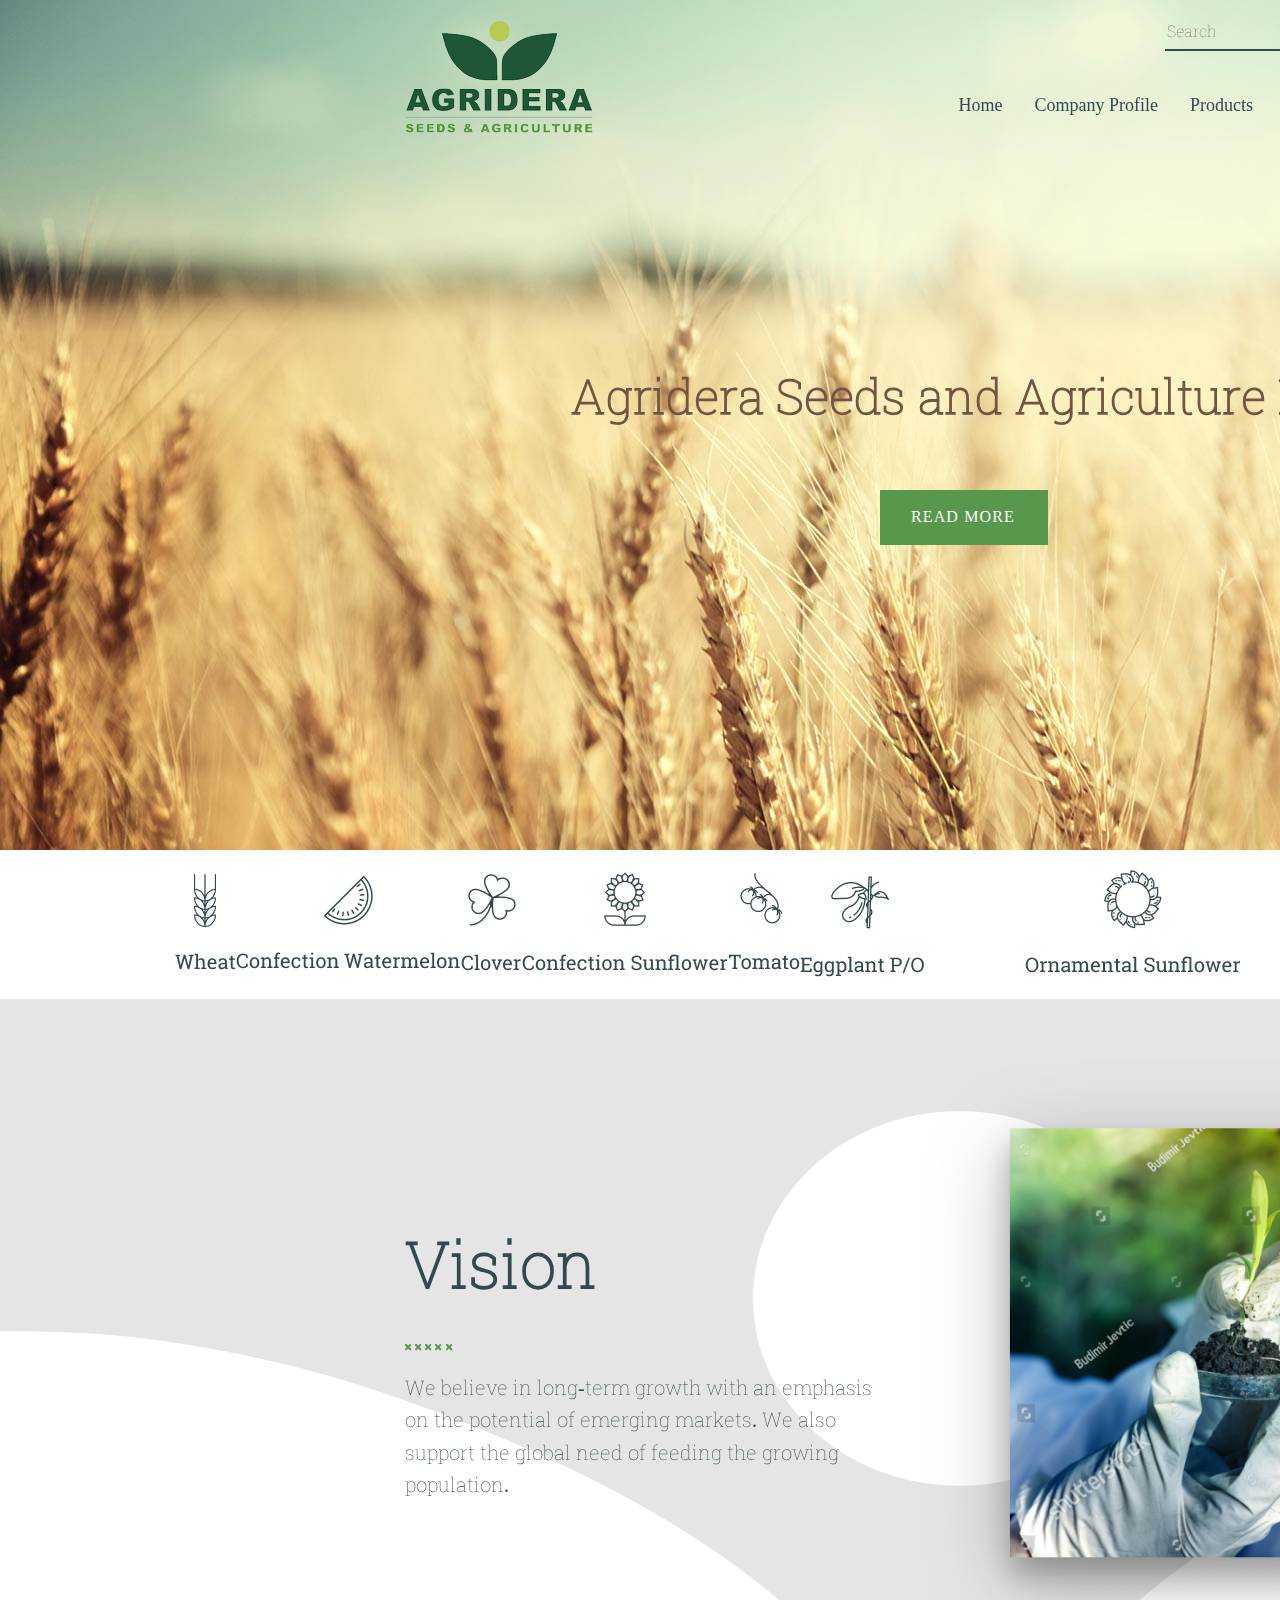
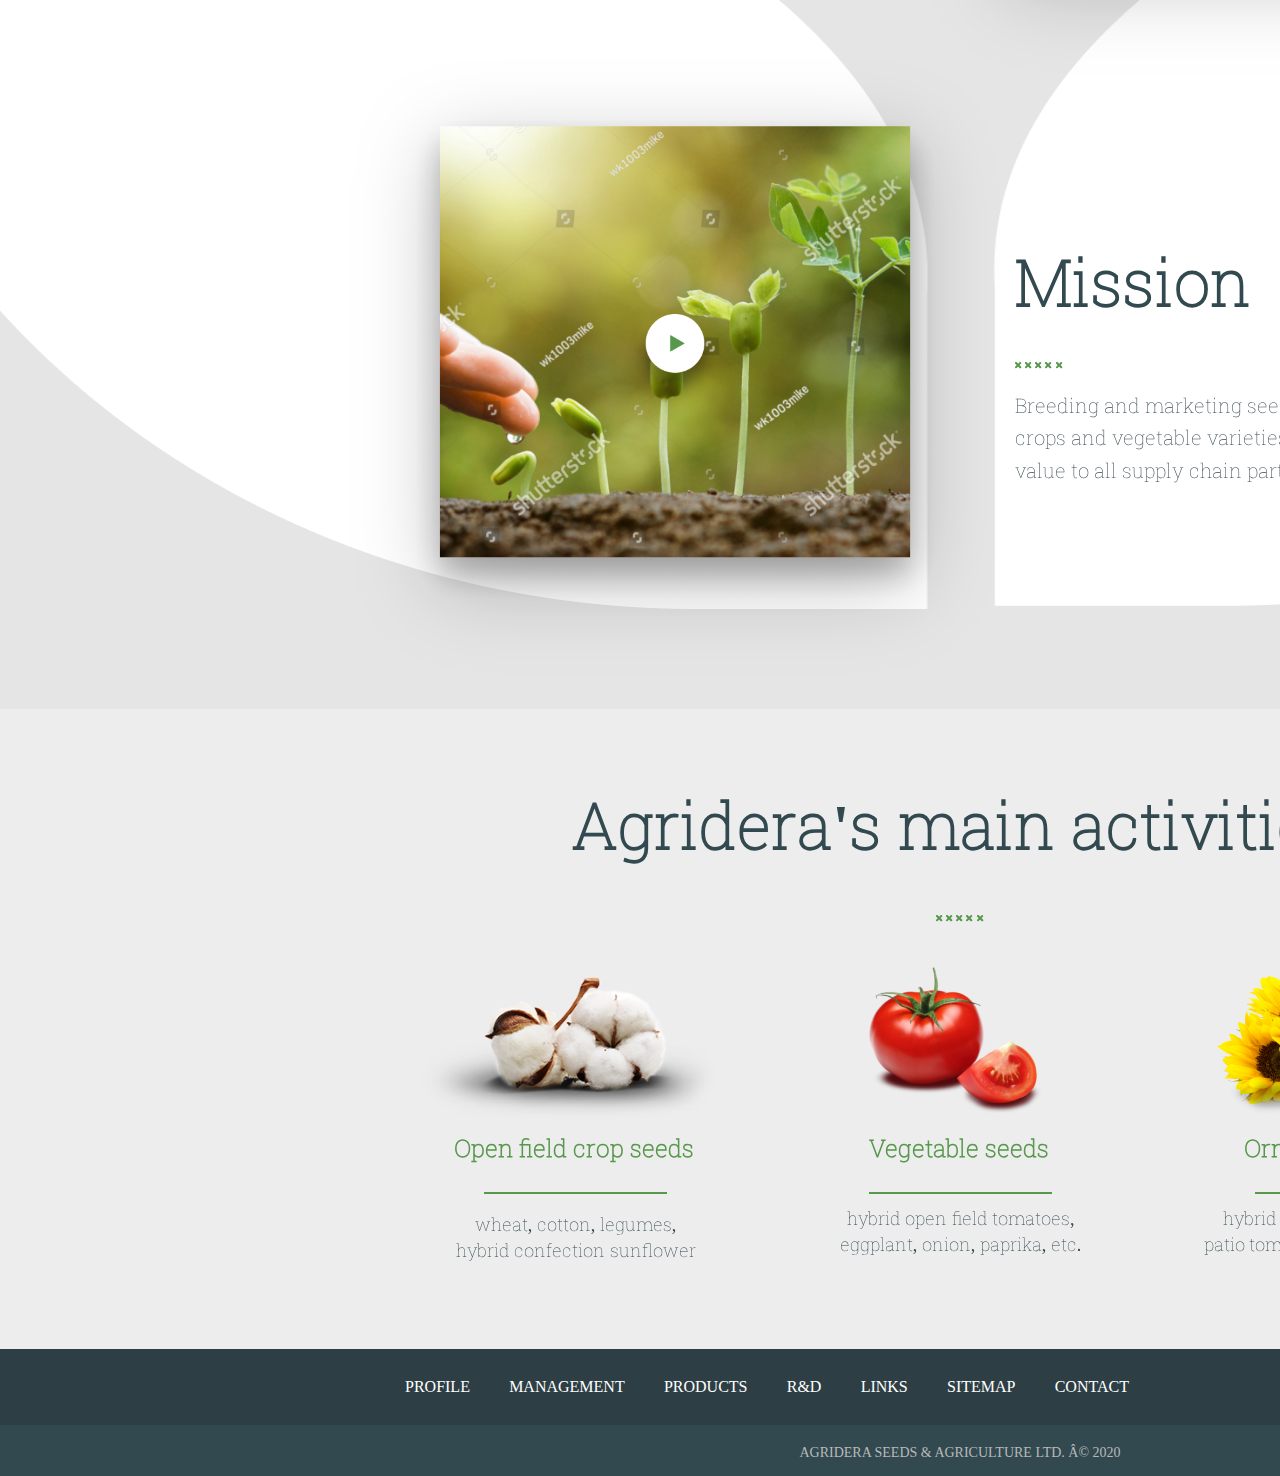
==== commit 7d0b5754: "Add files via upload" ====
--- a/index.html
+++ b/index.html
@@ -1,193 +1,169 @@
-<!DOCTYPE html>
-<html>
-    <head>
-        <meta charset="utf-8">
-        <title>Home</title>
-        <link rel="stylesheet" href="https://maxcdn.bootstrapcdn.com/bootstrap/4.0.0/css/bootstrap.min.css" integrity="sha384-Gn5384xqQ1aoWXA+058RXPxPg6fy4IWvTNh0E263XmFcJlSAwiGgFAW/dAiS6JXm" crossorigin="anonymous">
-        <link rel="stylesheet" href="css/style.css">
-        <link rel="stylesheet" href="css/header.css">
-        <link rel="stylesheet" href="css/middle.css">
-        <link rel="stylesheet" href="css/footer.css">   
-    </head>
-
-    <body>
-        <div class="container">
-            <div class="header">
-                <div class="banner">
-                    <img src="img/bg.png" >
-                </div>
-                <div class="head">
-                    <img class="logotip" src="img/logo.png">
-                    <div class="HeadSerch">
-                        <div class="search">
-                            <input class="SearchInput" type="text" placeholder="Search">
-                            <img class="SerchIcon" src="img/ico_search.png">
-                        </div>
-                        <ul class="Menu">
-                            <li class="MenuItem"><a href="index.html">Home</a></li>
-                            <li class="MenuItem">Company Profile</li>
-                            <li class="MenuItem"><a href="TomatoAll.html">Products</a></li>
-                            <li class="MenuItem">Services</li>
-                            <li class="MenuItem">R&D</li>
-                            <li class="MenuItem"><a href="ContactUs.html">Contact</a></li>
-                        </ul>
-                    </div>
-                </div> 
-            <div class="style"></div>
-                <div class="headtext">
-                    Agridera Seeds and Agriculture Ltd
-                </div>
-                <div>
-                    <a class="button">READ MORE</a>
-                  </div>       
-            </div>
-
-            <div class="middle">
-                <ul class="MiddleList">
-                    <li class="MiddleItem">
-                        <img class="MiddleIco" src="img/1.svg">
-                        <p>Wheat</p>
-                    </li>
-                    <li class="MiddleItem">
-                        <img class="MiddleIco" src="img/2.svg" >
-                        <p>Confection Watermelon</p>
-                    </li>
-                    <li class="MiddleItem">
-                        <img class="MiddleIco" src="img/3.svg">
-                        <p>Clover</p>
-                    </li>
-                    <li class="MiddleItem">
-                        <img class="MiddleIco" src="img/4.svg" >
-                        <p>Confection Sunflower</p>
-                    </li>
-                    <li class="MiddleItem">
-                        <img class="MiddleIco" src="img/5.svg" >
-                        <p>Tomato</p>
-                    </li>
-                    <li class="MiddleItem">
-                        <img class="MiddleIco" src="img/6.svg">
-                        <p>Eggplant P/O</p>
-                    </li>
-                    <li class="MiddleItem">
-                        <img class="MiddleIco" src="img/7.svg">
-                        <p>Ornamental Sunflower</p>
-                    </li>
-                </ul>
-
-
-                <div class="MiddleVis">
-                    <div class="MiddleVision">
-                        <div class="vision">
-                            <h1 class="MiddleTitle">
-                                Vision
-                            </h1>
-                            <img  class="MiddlePoints" src="img/Union.svg">
-                            <div class="MiddleText">
-                                We believe in long-term growth with an emphasis on the potential of emerging markets. We also support the global need of feeding the growing population.
-                            </div>
-                        </div>
-                        <img class="MiddlePhoto" src="img/image 3.png" >
-                    </div>
-
-
-                    <div class="MiddleVision">
-                        <img class="MiddlePhoto" src="img/image 2.png">
-                            <div class="vision">
-                                <h1 class="MiddleTitle">
-                                    Mission
-                                </h1>
-                                <img class="MiddlePoints" src="img/Union.svg">
-                                <div class="MiddleText">
-                                    Breeding and marketing seeds for advanced field crops and vegetable varieties that provide an added value to all supply chain partners.
-                                </div>
-                            </div>
-                    </div>
-                </div>
-
-
-                <div class="Agrideras">
-                    <h1 class="AgriderasTitle">
-                        Agridera's main activities
-                    </h1>
-                    <img class="MiddleIco" src="img/Union.svg">
-                    <div class="LowerSysteme">
-                        <div class="LowerSystem">
-                            <div class="LowerIco">
-                                <img src="img/image 4.png">
-                            </div>
-                            <h2 class="LowerTitle">
-                                Open field crop seeds
-                            </h2>
-                            <img class="LowerIco" src="img/line.svg">
-                            <div class="LowerText">
-                                wheat, cotton, legumes, hybrid confection sunflower
-                            </div>
-                        </div>
-                        <div class="LowerSystem">
-                            <div class="LowerIco">
-                                <img src="img/image 5.png">
-                            </div>
-                            <h3 class="LowerTitle">
-                                Vegetable seeds
-                            </h3>
-                            <img class="LowerIcons" src="img/line.svg">
-                            <div class="LowerText">
-                                hybrid open field tomatoes, eggplant, onion, paprika, etc.
-                            </div>
-                        </div>
-                        <div class="LowerSystem">
-                            <div class="LowerIco">
-                                <img src="img/image 6.png" >
-                            </div>
-                            <h4 class="LowerTitle">
-                                Ornamental seeds
-                            </h4>
-                            <img class="LowerIcons" src="img/line.svg">
-                            <div class="LowerText">
-                                hybrid cut sunflowers, hybrid patio tomatoes, Bells of Irland, etc.
-                            </div>
-                        </div>
-                    </div>
-                </div>
-            </div>
-
-            <div class="footer">
-                <div class="FooterTop">
-                    <div class="FooterLink">
-                        <ul class="FooterList">
-                            <li class="FooterItem">PROFILE</li>
-                            <li class="FooterItem">MANAGEMENT</li>
-                            <li class="FooterItem">PRODUCTS</li>
-                            <li class="FooterItem">R&D</li>
-                            <li class="FooterItem">LINKS</li>
-                            <li class="FooterItem">SITEMAP</li>
-                            <li class="FooterItem">CONTACT</li>
-                        </ul>
-                    </div>
-                    <div class="FooterLink">
-                        <ul class="Social">
-                            <li class="FooterSocial">
-                                <img src="img/linkedin 5 4.svg">
-                            </li>
-                            <li class="FooterSocial">
-                                <img src="img/Ico_inst.svg">
-                            </li>
-                            <li class="FooterSocial">
-                                <img src="img/Ico_tube.svg">
-                            </li>
-                            <li class="FooterSocial">
-                                <img src="img/Ico_tw.svg">
-                            </li>
-                            <li class="FooterSocial">
-                                <img src="img/Ico_fb.svg">
-                            </li>
-                        </ul>
-                    </div>
-                </div>
-                <div class="FooterBottom">
-                    <p class="FooterText">AGRIDERA SEEDS & AGRICULTURE LTD. © 2020</p>
-                </div>
-            </div>
-        </div>
-    </body>
-</html>
+<!DOCTYPE html>
+<html>
+    <head>
+        <meta  content="text/html; charset=utf-8">
+        <link rel="stylesheet" href="https://maxcdn.bootstrapcdn.com/bootstrap/4.0.0/css/bootstrap.min.css" integrity="sha384-Gn5384xqQ1aoWXA+058RXPxPg6fy4IWvTNh0E263XmFcJlSAwiGgFAW/dAiS6JXm" crossorigin="anonymous">
+        <link rel="stylesheet" href="css/style.css">
+        <link rel="stylesheet" href="css/header.css">
+        <link rel="stylesheet" href="css/middle.css">
+        <link rel="stylesheet" href="css/footer.css">
+        <link rel="stylesheet" href="fonts\robotoslab.css"/> 
+    
+        <title>AGRIDERA</title>
+    </head>
+    <body>
+        <img class="logo_top" src="img\Logo.png" />
+            <div class="search">
+                <input class="SearchInput" type="text" placeholder="Search"> 
+                <div class="search_line"></div>
+                <img  class="search_vector" src="img\Vector.png"/>
+            </div> 
+                <div class="nav">
+                    <ul class="nav justify-content-end">
+                        <li class="nav-item">
+                        <a class="nav-link" href="index.html">Home</a>
+                        </li>
+                        <li class="nav-item">
+                        <a class="nav-link" href="#">Company Profile</a>
+                        </li>
+                        <li class="nav-item">
+                        <a class="nav-link" href="TomatoAll.html">Products</a>
+                        </li>
+                        <li class="nav-item">
+                        <a class="nav-link" href="#">Services</a>
+                        </li>
+                        <li class="nav-item">
+                            <a class="nav-link" href="#">R & D</a>
+                        </li>
+                        <li class="nav-item">
+                            <a class="nav-link" href="#">Contact</a>
+                        </li>
+                    </ul>
+                </div>
+                    <img  class="banner_bg" src="img\bg.png" />
+                        <div class="banner_text">Agridera Seeds and Agriculture Ltd</div>
+                            <div class="banner_btn_font">
+                                <a class="banner_btn">READ MORE</a>
+                            </div>
+
+                <div class="middle">
+                    <ul class="MiddleList">
+                        <li class="MiddleItem">
+                            <img class="MiddleIco" src="img/1.png">
+                         
+                        </li>
+                        <li class="MiddleItem">
+                            <img class="MiddleIco" src="img/2.png" >
+                           
+                        </li>
+                        <li class="MiddleItem">
+                            <img class="MiddleIco" src="img/3.png">
+                            
+                        </li>
+                        <li class="MiddleItem">
+                            <img class="MiddleIco" src="img/4.png" >
+                         
+                        </li>
+                        <li class="MiddleItem">
+                            <img class="MiddleIco" src="img/5.png" >
+                           
+                        </li>
+                       
+                        <li class="MiddleItem">
+                            <img class="MiddleIco" src="img/7.png">
+                            
+                        </li>
+                    </ul>
+                    
+            <div class="middle_1">
+            <img src="img\Union.png" class="middle_union_1"/>
+            </div>
+            <div class="middle_vision">
+                Vision
+            </div>
+            <div class="under_vision">
+                <img src="img\Union x.png" class="middle_union_x"/>
+            </div>
+            <div class="text_undervision">
+            We believe in long-term growth with an emphasis on the potential 
+            of emerging markets. We also support 
+            the global need of feeding the growing population.
+            </div>
+
+            <img src="img\image 3.png" class="middle_image3"/>
+            <img src="img\image 2.png " class="middle_image2"/>
+            <img src="img\btn_play.png" class="btn_play"/>
+            
+            <div class="middle_mission">
+                Mission
+            </div>
+            <div class="under_mission">
+                <img src="img\Union x.png" class="middle_union_x"/>
+            </div>
+            <div class="text_undermission">
+                Breeding and marketing seeds for advanced field crops and vegetable varieties 
+                that provide an added value to all supply chain partners.
+            </div>
+
+            
+        </div>
+                            
+        <div class="lower">
+            <div class="lower_group">
+                <div class="Agrideras_main">
+                    Agridera's main activities
+                </div>
+                <div class="under_agrideras">
+                    <img src="img\Union x.png" class="middle_union_x"/>
+                </div>
+
+                <div class="first_group">
+                    <image class="first_image" src="img\image 4.png"/>
+                    <div class="first_text">Open field crop seeds</div>
+                    <div class="first_line"></div>
+                    <div class="first_content">wheat, cotton, legumes, 
+                        hybrid confection sunflower</div>
+                </div>
+
+                <div class="second_group">
+                    <image class="second_image" src="img\image 5.png" />
+                    <div class="second_text">Vegetable seeds</div>
+                    <div class="second_line"></div>
+                    <div class="second_content">hybrid open field tomatoes, 
+                        eggplant, onion, paprika, etc.</div>
+                </div>
+
+                <div class="third_group">
+                    <image class="third_image" src="img\3 1.png"/>
+                    <div class="third_text">Ornamental seeds</div>
+                    <div class="third_line"></div>
+                    <div class="third_content">hybrid cut sunflowers, hybrid patio tomatoes,
+                         Bells of Irland, etc.</div>
+                </div>
+            </div>
+            <div class="lower_navgroup">
+                <div class="lower_nav">
+                    <a class="lower_nav-link" href="#">PROFILE</a>
+                    <a class="lower_nav-link" href="#">MANAGEMENT</a>
+                    <a class="lower_nav-link" href="#">PRODUCTS</a>
+                    <a class="lower_nav-link" href="#">R&D</a>
+                    <a class="lower_nav-link" href="#">LINKS</a>
+                    <a class="lower_nav-link" href="#">SITEMAP</a>
+                    <a class="lower_nav-link" href="#">CONTACT</a>
+                </div>
+
+                <div class="social_network">
+                    <img class="in" src="img\Ico_in.png" />
+                    <img class="inst" src="img\Ico_inst.png" />
+                    <img class="tube" src="img\Ico_tube.png" />
+                    <img class="tw" src="img\Ico_tw.png" />
+                    <img class="fb" src="img\Ico_fb.png" />
+                </div>
+                
+            </div>
+            <div class="lower_end">
+                <p class="text_end">AGRIDERA SEEDS & AGRICULTURE LTD. © 2020</p>
+            </div>
+        </div>
+    </body>    
+</html>--- a/css/style.css
+++ b/css/style.css
@@ -4,11 +4,3 @@
 	font-weight: 1;
 	font-style: normal;
 }
-.headtext{
-    position: absolute;
-    font-size: 50px;
-    color:#8a6013;
-    top: 35%;
-    left: 29%;
-    font-weight:500
-}--- a/css/header.css
+++ b/css/header.css
@@ -1,4 +1,4 @@
-body {
+body{
     overflow-x: hidden;
     font-family: 'Roboto';
     color: #324950;
@@ -6,96 +6,139 @@
     margin: 0;
 }
 
-.container {
-    max-width: 1920px;
-    padding: 0 0;
-    margin: 0 auto;
+.logo_top{  
+    position: absolute;
+    width: 226px;
+    height: 113px;
+    left: 388px;
+    top: 20px;
+    mix-blend-mode: darken;
 }
-.header {
+
+.SearchInput{
+    position: absolute;
+width: 52px;
+height: 21px;
+left: 1165px;
+top: 20px;
+
+font-family: 'Roboto Slab';
+font-style: normal;
+font-weight: 400;
+font-size: 16px;
+line-height: 21px;
+background: transparent;
+border: 0;
+font-weight:500;
+color: #324950;
+}
+
+.search_line{
+    position: absolute;
+    width: 350px;
+    height: 0px;
+    left: 1165px;
+    top: 49px;
+
+    
+
+    border: 1px solid #324950;
+}
+
+.search_vector{
+    position: absolute;
+    margin-top: 21px;
+    margin-left: 1497px; 
+    margin-right: 405px; 
+    margin-bottom: 811px;
+}
+.nav{
+   position: absolute;
+   width: 600px;
+   height: 26px;
+   margin-left: 465px; 
+   margin-top:42px;
+   }
+
+.nav-link{
+    font-family: 'Heebo';
+    font-style: normal;
+    font-weight: 500;
+    font-size: 18px;
+    line-height: 26px;
+    text-align: right;
+    margin-left:0px;
+    color: #324950;
+}
+
+.banner_bg{
     width: 1920px;
     height: 850px;
-}
-.banner {
-    position: absolute;
-    width: 1920px;
-    height: 850px;  
-}
-a.button {
-    position: absolute;
-    top: 50%;
-    left: 50%;
-    transform: translate(-50%, -50%);
-    -ms-transform: translate(-50%, -50%);
-    background-color: #108f3a;
-    font-size: 16px;
-    padding: 12px 24px;
-    border: none;
-    cursor: pointer;
-    border-radius: 0px;
-}
-.logotip {
-    width: 225px;
-    height: 113px;
-    margin: 10px 0;
-} 
-.head{
-    position: absolute;
-    margin: 20px auto;
-    width: 1130px;
-    height: 113px;
-    left: 388px;
-    right: 405px;
-    display: flex;
-    justify-content: space-between;
-    
-}
-.HeadSerch{
-    display: flex;
-    flex-direction: column;
-    flex-wrap: wrap;
-    justify-content: space-between;
-    align-content: space-between;
-}
-.search {
-    width: 350px;
-    height: 29px;
-    border-bottom: solid 1px black;
-    background: rgba(0, 0, 0, 0);
-    display: flex;
-    justify-content: space-between;
-    margin-left: auto;
+    left: 0px;
+    top: 0px;
 
 }
-.SearchInput{
-    background: transparent;
-    border: 0;
-    font-weight:500;
+
+.banner_text{
+    position: absolute;
+width: 804px;
+height: 68px;
+left: 558px;
+top: 362px;
+
+font-family: 'Roboto Slab';
+font-style: normal;
+font-weight: 700;
+font-size: 48px;
+line-height: 142.7%;
+/* or 68px */
+
+text-align: center;
+
+color: #735440;
 }
-.SerchIcon {
-    margin: 3px 0;
-    width: 18px;
-    height: 18px;
+.banner_btn_font{
+
+
+font-family: 'Roboto';
+font-style: normal;
+font-weight: 500;
+font-size: 16px;
+line-height: 142.7%;
+/* identical to box height, or 23px */
+
+text-align: center;
+letter-spacing: 0.07em;
+text-transform: uppercase;
+
+color: #FFFFFF;
+
+
+/* Inside auto layout */
+
+flex: none;
+order: 0;
+flex-grow: 0;
 }
-.Menu{
+.banner_btn{
     display: flex;
-    justify-content: space-between;
-    list-style-type: none;
-    width: 499px;
-    height:25px;
-    font-weight:700;
-    margin-right: auto;
-}
-.MenuItem {
-    color: #3d5e68;
-}
-a {
-    color: #324950;
-}
-a:hover {
-    color: #324950;
-    text-decoration: none;
+    flex-direction: row;
+    align-items: center;
+    padding: 16px 31px;
+    gap: 10px;
+    
+    position: absolute;
+    width: 168px;
+    height: 55px;
+    left: 880px;
+    top: 490px;
+    
+    letter-spacing: 0.07em;
+    text-transform: uppercase;
+    
+    background: #57984C;
+    
 }
 
 
 
-
--- a/css/middle.css
+++ b/css/middle.css
@@ -1,93 +1,154 @@
+body{
+    background-color: #E5E5E5;
+}
 
-.middle {
-    margin: 0;
+.MiddleList{
+    max-height: 190px;
     max-width: 1920px;
-
-}
-.MiddleList {
     display: flex;
     justify-content: space-between;
     list-style-type: none;
     align-items: center;
     padding: 20px 175px;
+    background: #FFFFFF;
 }
-.MiddleItem {
-    display: flex;
-    flex-direction: column;
-    align-items: center;
+
+.middle{
+    
+    margin-top: 0px;
 }
-.MiddleIco {
-    margin-bottom: 20px;
+
+.middle_union_1{
+    background: #E5E5E5 ;
+    position: absolute;
+width: 2114.96px;
+height: 1097.84px;
+left: -97px;
+top: 1111.16px;
 }
-.MiddleVis {
-    margin: 70px 5 5 5;
-    display: flex;
-    flex-direction: column;   
-} 
+.middle_vision{
+    position: absolute;
+width: 197px;
+height: 91px;
+left: 405px;
+top: 1218px;
 
-.MiddleVision {
-    display: flex;
-    justify-content: center;
+font-family: 'Roboto Slab';
+font-style: normal;
+font-weight: 700;
+font-size: 64px;
+line-height: 142.7%;
+/* or 91px */
+
+
+/* Text color */
+
+color: #324950;
 }
-.vision {
-    display: flex;
-    flex-direction: column;
-    justify-content: center;
+
+.under_vision{
+    position: absolute;
+width: 47.24px;
+height: 6.24px;
+left: 405px;
+top: 1334px;
 }
-.MiddlePoints {
-    width: 48px;
-    height: 6;
-    margin: 30px 0;
-    margin-left: 42px;
+
+.text_undervision{
+    position: absolute;
+width: 495px;
+height: 132px;
+left: 405px;
+top: 1371px;
+
+font-family: 'Roboto Slab';
+font-style: normal;
+font-weight: 400;
+font-size: 20px;
+line-height: 162.7%;
+/* or 33px */
+
+
+/* Text color */
+
+color: #324950;
 }
-.MiddleText {
-    width: 450px;
-    height: 132px;
-    margin-left: 42px;
-    font-size:125%
+
+.middle_image3{
+    position: absolute;
+width: 540px;
+height: 498px;
+left: 975px;
+top: 1111px;
+
+
+filter: drop-shadow(0px 20px 40px rgba(0, 0, 0, 0.25));
 }
-.MiddlePhoto {
-    width: 545px;
-    height: 545px;
+
+.middle_image2{
+position: absolute;
+width: 540px;
+height: 500px;
+left: 405px;
+top: 1709px;
+
+
+filter: drop-shadow(0px 20px 40px rgba(0, 0, 0, 0.25));
 }
-.MiddleTitle {
-    font-weight: bold;
-    margin-left: 42px;
+
+.btn_play{
+position: absolute;
+width: 90px;
+height: 90px;
+left: 630px;
+top: 1914px;
 }
-.Agrideras {
-    background-color: #EDEDED;
-    display: flex;
-    flex-direction: column;
-    align-items: center;
-    width: 1920px;
-    padding: 60px 0;
+
+.middle_mission{
+    position: absolute;
+width: 244px;
+height: 91px;
+left: 1015px;
+top: 1836px;
+
+font-family: 'Roboto Slab';
+font-style: normal;
+font-weight: 700;
+font-size: 64px;
+line-height: 142.7%;
+/* or 91px */
+
+
+/* Text color */
+
+color: #324950;
 }
-.AgriderasTitle {
-    font-size: 50px;
-    font-weight:900
+
+.under_mission{
+    position: absolute;
+width: 47.24px;
+height: 6.24px;
+left: 1015px;
+top: 1952px;
 }
-.LowerSysteme {
-    display: flex;
+.text_undermission{
+    position: absolute;
+width: 495px;
+height: 99px;
+left: 1015px;
+top: 1989px;
+
+font-family: 'Roboto Slab';
+font-style: normal;
+font-weight: 400;
+font-size: 20px;
+line-height: 162.7%;
+/* or 33px */
+
+
+/* Text color */
+
+color: #324950;
 }
-.LowerSystem {
-    display: flex;
-    max-height: 357px;
-    flex-direction: column;
-    align-items: center;
-    justify-content: center;
-    margin: 0 40px;
-}
-.LowerIcons {
-    width: 183px;
-    margin: 30px 0;
-}
-.LowerText {
-    text-align: center;
-    width: 241px;
-    height: 52px;
-    font-size: 18px;
-}
-.LowerTitle {
-    color: green;
-    font-size: 24px;
-}
+
+
--- a/css/footer.css
+++ b/css/footer.css
@@ -1,48 +1,242 @@
-.FooterTop {
-    display: flex;
+@font-face {
+	font-family: 'Roboto Slab';
+	src: url('RobotoSlab-Regular.woff2') format('woff2'), url('RobotoSlab-Regular.woff') format('woff');
+	font-weight: 1;
+	font-style: normal;
+}
+
+.lower_group{
+    position: absolute;
+	width: 1920px;
+	height: 640px;
+	left: 0px;
+	top: 2309px;
+
+background: #EDEDED;
+}
+
+.Agrideras_main{
+    position: absolute;
+	width: 776px;
+	height: 91px;
+	left: 572px;
+	top:70px;
+
+	font-family: 'Roboto Slab';
+	font-style: normal;
+	font-weight: 700;
+	font-size: 64px;
+	line-height: 142.7%;
+	color: #324950;
+}
+
+.under_agrideras{
+    position: absolute;
+	width: 776px;
+	height: 91px;
+	left: 936px;
+	top: 156px;
+
+	font-family: 'Roboto Slab';
+	font-style: normal;
+	font-weight: 700;
+	font-size: 64px;
+	line-height: 142.7%;
+	color: #324950;
+}
+
+.first_image{
+	position: absolute;
+	width: 354px;
+	height: 261px;
+	left: 399px;
+	top: 200px;
+}
+
+.first_text{
+	position: absolute;
+	width: 243px;
+	height: 34px;
+	left: 454px;
+	top: 422px;
+	font-family: 'Roboto Slab';
+	font-style: normal;
+	font-weight: 700;
+	font-size: 24px;
+	line-height: 142.7%;
+	color: #57984C;
+}
+
+.first_line{
+	position: absolute;
+	width: 183px;
+	height: 0px;
+	left: 484px;
+	top: 483px;
+	border: 1px solid #57984C;
+}
+
+.first_content{
+	position: absolute;
+	width: 243px;
+	height: 52px;
+	left: 454px;
+	top: 503px;
+	font-family: 'Roboto Slab';
+	font-style: normal;
+	font-weight: 400;
+	font-size: 18px;
+	line-height: 142.7%;
+	text-align: center;
+	color: #324950;
+}
+
+.second_image{
+	position: absolute;
+	width: 232px;
+	height: 232px;
+	left: 843px;
+	top: 175px;
+}
+
+.second_text{
+	position: absolute;
+	width: 183px;
+	height: 34px;
+	left: 869px;
+	top: 422px;
+	font-family: 'Roboto Slab';
+	font-style: normal;
+	font-weight: 700;
+	font-size: 24px;
+	line-height: 142.7%;
+	color: #57984C;
+}
+
+.second_line{
+	position: absolute;
+	width: 183px;
+	height: 0px;
+	left: 869px;
+	top: 483px;
+	border: 1px solid #57984C;
+}
+
+.second_content{
+	position: absolute;
+	width: 245px;
+	height: 52px;
+	left: 838px;
+	top: 497px;
+	font-family: 'Roboto Slab';
+	font-style: normal;
+	font-weight: 400;
+	font-size: 18px;
+	line-height: 142.7%;
+	text-align: center;
+	color: #324950;
+}
+
+.third_image{
+	position: absolute;
+	width: 295px;
+	height: 213px;
+	left: 1206px;
+	top: 219px;
+	}
+
+.third_text{
+	position: absolute;
+	width: 206px;
+	height: 34px;
+	left: 1244px;
+	top: 422px;
+	font-family: 'Roboto Slab';
+	font-style: normal;
+	font-weight: 700;
+	font-size: 24px;
+	line-height: 142.7%;
+	color: #57984C;
+}
+
+.third_line{
+	position: absolute;
+	width: 183px;
+	height: 0px;
+	left: 1255px;
+	top: 483px;
+	border: 1px solid #57984C;
+}
+
+.third_content{
+	position: absolute;
+	width: 292px;
+	height: 52px;
+	left: 1201px;
+	top: 497px;
+	font-family: 'Roboto Slab';
+	font-style: normal;
+	font-weight: 400;
+	font-size: 18px;
+	line-height: 142.7%;
+	text-align: center;
+	color: #324950;
+}
+
+.lower_navgroup{
+	background:#2D3F45; 
+	position: absolute;
+	width: 1920px;
+	height: 76px;
+	max-height: 76px;
+	left: 0px;
+	top: 2949px;
+	color: white;
+}
+
+.lower_nav{
+	position: absolute;
+	width: 724px;
+	height: 23px;
+	left: 405px;
+	top:27px;
+	display: flex;
     justify-content: space-between;
-    background-color: #2D3F45;
-}
-.FooterItem {
-    color: #FFFFFF;
-    margin-right: 45px;
-}
-.FooterLink {
-    display: flex;
-    justify-content: space-between;
-}
-.FooterList {
-    margin-left: 400px;
-    margin-top: 30px;
-    list-style-type: none;
-    display: flex;
-    width: 724px;
-    height: 23px;
-}
-.Social{
-    display:flex;
-    list-style-type: none;
-    margin-right: 400px;
-}
-.footer {
-    width: 1920px;
-    height: 76px;
-}
-.FooterSocial {
-    margin-left: 10px;
-    margin-top: 25px;
-}
-.FooterBottom {
-    width: 1920px;
-    height: 51px;
-    background-color: #324950;
-    display: flex;
-    align-items: center;
-    justify-content: center;
-}
-.FooterText {
-    font-size: 14px;
-    color: #B9B9B9;
-    margin: 0;
-    padding: 0;
+	
+}
+
+.lower_nav-link{
+	font-family: 'Roboto';
+	font-style: normal;
+	font-weight: 400;
+	font-size: 16px;
+	line-height: 142.7%;
+	color: #FFFFFF;
+}
+
+.social_network{
+	padding-top: 23px;
+	padding-left: 1303px;
+}
+
+.lower_end{
+	position: absolute;
+	width:1920px;
+	height: 51px;
+	background: #324950;;
+	margin-top: 2010px;
+	
+}
+
+.text_end{
+	text-align: center;
+	font-family: 'Roboto';
+	font-style: normal;
+	font-weight: 400;
+	font-size: 14px;
+	line-height: 142.7%;
+	padding-top:18px;
+
+
+	color: #B9B9B9;
 }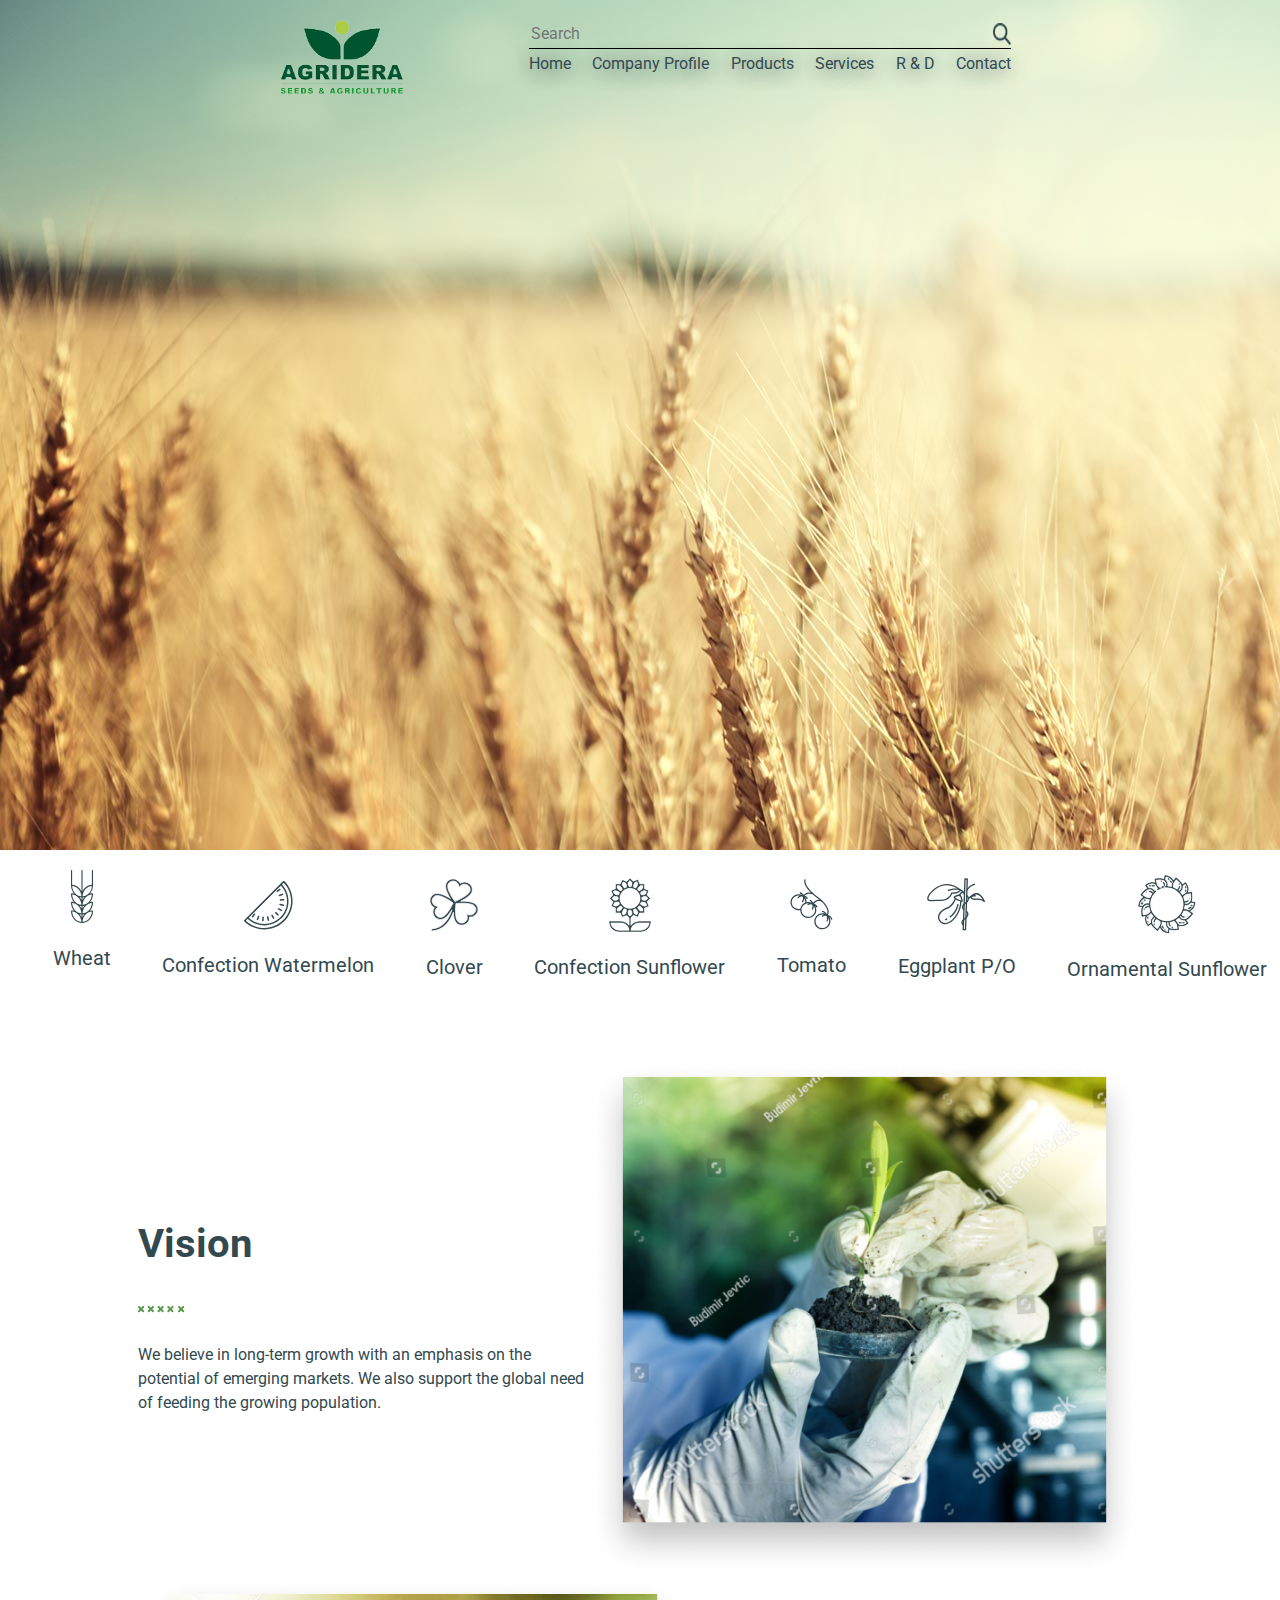
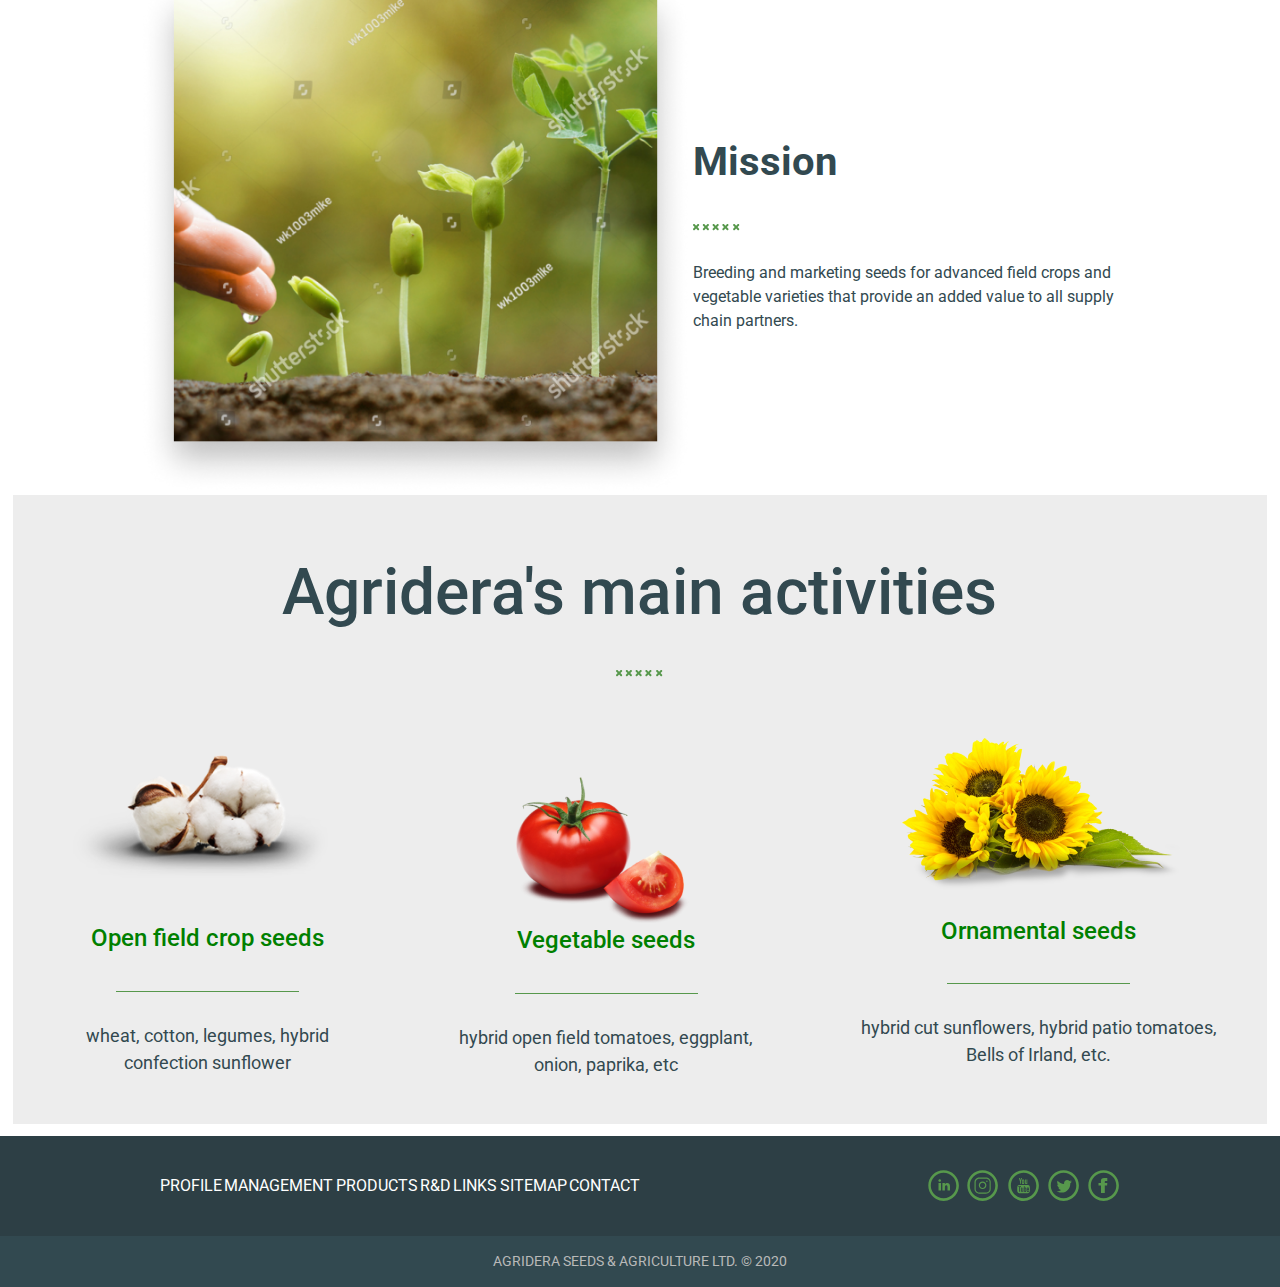
==== commit f065dbe6: "Add files via upload" ====
--- a/index.html
+++ b/index.html
@@ -1,169 +1,195 @@
 <!DOCTYPE html>
 <html>
     <head>
-        <meta  content="text/html; charset=utf-8">
+        <meta charset="utf-8">
+        <meta name="viewport" content="width=device-width, initial-scale=1, shrink-to-fit=no">
         <link rel="stylesheet" href="https://maxcdn.bootstrapcdn.com/bootstrap/4.0.0/css/bootstrap.min.css" integrity="sha384-Gn5384xqQ1aoWXA+058RXPxPg6fy4IWvTNh0E263XmFcJlSAwiGgFAW/dAiS6JXm" crossorigin="anonymous">
-        <link rel="stylesheet" href="css/style.css">
+        <link rel="preconnect" href="https://fonts.googleapis.com/">
+        <link rel="preconnect" href="https://fonts.gstatic.com/" crossorigin>
+        <link href="https://fonts.googleapis.com/css2?family=Roboto:wght@300;400;500;700;900&display=swap" rel="stylesheet">
         <link rel="stylesheet" href="css/header.css">
         <link rel="stylesheet" href="css/middle.css">
         <link rel="stylesheet" href="css/footer.css">
-        <link rel="stylesheet" href="fonts\robotoslab.css"/> 
-    
-        <title>AGRIDERA</title>
+        <link rel="stylesheet" href="css/responsive.css">
+
+        <meta name="viewport" content="width=320, initial-scale=1.0"/>
+        <title>Homepage</title>
     </head>
     <body>
-        <img class="logo_top" src="img\Logo.png" />
-            <div class="search">
-                <input class="SearchInput" type="text" placeholder="Search"> 
-                <div class="search_line"></div>
-                <img  class="search_vector" src="img\Vector.png"/>
-            </div> 
-                <div class="nav">
-                    <ul class="nav justify-content-end">
-                        <li class="nav-item">
-                        <a class="nav-link" href="index.html">Home</a>
-                        </li>
-                        <li class="nav-item">
-                        <a class="nav-link" href="#">Company Profile</a>
-                        </li>
-                        <li class="nav-item">
-                        <a class="nav-link" href="TomatoAll.html">Products</a>
-                        </li>
-                        <li class="nav-item">
-                        <a class="nav-link" href="#">Services</a>
-                        </li>
-                        <li class="nav-item">
-                            <a class="nav-link" href="#">R & D</a>
-                        </li>
-                        <li class="nav-item">
-                            <a class="nav-link" href="#">Contact</a>
-                        </li>
-                    </ul>
-                </div>
-                    <img  class="banner_bg" src="img\bg.png" />
-                        <div class="banner_text">Agridera Seeds and Agriculture Ltd</div>
-                            <div class="banner_btn_font">
-                                <a class="banner_btn">READ MORE</a>
-                            </div>
-
-                <div class="middle">
-                    <ul class="MiddleList">
-                        <li class="MiddleItem">
-                            <img class="MiddleIco" src="img/1.png">
-                         
-                        </li>
-                        <li class="MiddleItem">
-                            <img class="MiddleIco" src="img/2.png" >
-                           
-                        </li>
-                        <li class="MiddleItem">
-                            <img class="MiddleIco" src="img/3.png">
-                            
-                        </li>
-                        <li class="MiddleItem">
-                            <img class="MiddleIco" src="img/4.png" >
-                         
-                        </li>
-                        <li class="MiddleItem">
-                            <img class="MiddleIco" src="img/5.png" >
-                           
-                        </li>
-                       
-                        <li class="MiddleItem">
-                            <img class="MiddleIco" src="img/7.png">
-                            
-                        </li>
-                    </ul>
-                    
-            <div class="middle_1">
-            <img src="img\Union.png" class="middle_union_1"/>
-            </div>
-            <div class="middle_vision">
-                Vision
-            </div>
-            <div class="under_vision">
-                <img src="img\Union x.png" class="middle_union_x"/>
-            </div>
-            <div class="text_undervision">
-            We believe in long-term growth with an emphasis on the potential 
-            of emerging markets. We also support 
-            the global need of feeding the growing population.
-            </div>
-
-            <img src="img\image 3.png" class="middle_image3"/>
-            <img src="img\image 2.png " class="middle_image2"/>
-            <img src="img\btn_play.png" class="btn_play"/>
-            
-            <div class="middle_mission">
-                Mission
-            </div>
-            <div class="under_mission">
-                <img src="img\Union x.png" class="middle_union_x"/>
-            </div>
-            <div class="text_undermission">
-                Breeding and marketing seeds for advanced field crops and vegetable varieties 
-                that provide an added value to all supply chain partners.
-            </div>
-
-            
-        </div>
-                            
-        <div class="lower">
-            <div class="lower_group">
-                <div class="Agrideras_main">
-                    Agridera's main activities
-                </div>
-                <div class="under_agrideras">
-                    <img src="img\Union x.png" class="middle_union_x"/>
-                </div>
-
-                <div class="first_group">
-                    <image class="first_image" src="img\image 4.png"/>
-                    <div class="first_text">Open field crop seeds</div>
-                    <div class="first_line"></div>
-                    <div class="first_content">wheat, cotton, legumes, 
-                        hybrid confection sunflower</div>
-                </div>
-
-                <div class="second_group">
-                    <image class="second_image" src="img\image 5.png" />
-                    <div class="second_text">Vegetable seeds</div>
-                    <div class="second_line"></div>
-                    <div class="second_content">hybrid open field tomatoes, 
-                        eggplant, onion, paprika, etc.</div>
-                </div>
-
-                <div class="third_group">
-                    <image class="third_image" src="img\3 1.png"/>
-                    <div class="third_text">Ornamental seeds</div>
-                    <div class="third_line"></div>
-                    <div class="third_content">hybrid cut sunflowers, hybrid patio tomatoes,
-                         Bells of Irland, etc.</div>
+        <div class="container">
+            <div class="header">
+                <div class="head">
+                    <div class="LogoBlock">
+                        <a href="index.html">
+                            <img class="logo" src="img/logo.png" alt="logo">
+                        </a>
+                    </div>
+                    <div class="san">
+                        <div class="search">
+                            <input class="SearchInput" type="text" placeholder="Search">
+                            <img class="ico_search" src="img/ico_search.png" alt="ico_search">
+                        </div>
+                        <ul class="navigation">
+                            <li class="NavigationItem"><a href="index.html">Home</a></li>
+                            <li class="NavigationItem">Company Profile</li>
+                            <li class="NavigationItem"><a href=tomatoall.html>Products</a></li>
+                            <li class="NavigationItem">Services</li>
+                            <li class="NavigationItem">R & D</li>
+                            <li class="NavigationItem"><a href="contactus.html">Contact</a></li>
+                        </ul>
+                        <div class="menubtn">
+                            <img src="img/Hamburger_icon.png" alt="" class="button">
+                        </div>
+                    </div>
                 </div>
             </div>
-            <div class="lower_navgroup">
-                <div class="lower_nav">
-                    <a class="lower_nav-link" href="#">PROFILE</a>
-                    <a class="lower_nav-link" href="#">MANAGEMENT</a>
-                    <a class="lower_nav-link" href="#">PRODUCTS</a>
-                    <a class="lower_nav-link" href="#">R&D</a>
-                    <a class="lower_nav-link" href="#">LINKS</a>
-                    <a class="lower_nav-link" href="#">SITEMAP</a>
-                    <a class="lower_nav-link" href="#">CONTACT</a>
+            <div class="middle">
+                <ul class="list">
+                    <li class="ListItem">
+                        <img class="ListIcon" src="img/1.svg" alt="1">
+                        <p>Wheat</p>
+                    </li>
+                    <li class="ListItem">
+                        <img class="ListIcon" src="img/2.svg" alt="2">
+                        <p class="ListText">Confection Watermelon</p>
+                    </li>
+                    <li class="ListItem">
+                        <img class="ListIcon" src="img/3.svg" alt="3">
+                        <p class="ListText">Clover</p>
+                    </li>
+                    <li class="ListItem">
+                        <img class="ListIcon" src="img/4.svg" alt="4">
+                        <p class="ListText">Confection Sunflower</p>
+                    </li>
+                    <li class="ListItem">
+                        <img class="ListIcon" src="img/5.svg" alt="5">
+                        <p class="ListText">Tomato</p>
+                    </li>
+                    <li class="ListItem">
+                        <img class="ListIcon" src="img/6.svg" alt="6">
+                        <p class="ListText">Eggplant P/O</p>
+                    </li>
+                    <li class="ListItem">
+                        <img class="ListIcon" src="img/7.svg" alt="7">
+                        <p class="ListText">Ornamental Sunflower</p>
+                    </li>
+                </ul>
+                <div class="VissionMission">
+                    <div class="VissionBlock">
+                        <div class="Vission">
+                            <h1 class="VissionTitle">
+                                Vision
+                            </h1>
+                            <img  class="VissionIco" src="img/Union.svg" size alt="Marks">
+                            <div class="VissionText">
+                                We believe in long-term growth with an emphasis on the potential of emerging markets. We also support the global need of feeding the growing population.
+                            </div>
+                        </div>
+                        <div class="VissionImageBlock">
+                            <img class="VissionImage" src="img/VissionImage.png" alt="MissionImage">
+                        </div>
+                    </div>
+                    <div class="VissionBlock bottom">
+                        <div class="VissionImageBlock">
+                            <img class="VissionImage" src="img/MissionImage.png" alt="MissionImage">
+                        </div>
+                            <div class="Vission">
+                                <h1 class="VissionTitle">
+                                    Mission
+                                </h1>
+                                <img class="VissionIco" src="img/Union.svg" alt="Marks">
+                                <div class="VissionText">
+                                    Breeding and marketing seeds for advanced field crops and vegetable varieties that provide an added value to all supply chain partners.
+                                </div>
+                            </div>
+                    </div>
                 </div>
-
-                <div class="social_network">
-                    <img class="in" src="img\Ico_in.png" />
-                    <img class="inst" src="img\Ico_inst.png" />
-                    <img class="tube" src="img\Ico_tube.png" />
-                    <img class="tw" src="img\Ico_tw.png" />
-                    <img class="fb" src="img\Ico_fb.png" />
+                <div class="Activities">
+                    <div class="ActivitiesBlock">
+                        <h1 class="ActivitiesTitle">
+                            Agridera's main activities
+                        </h1>
+                        <img class="VissionIco" src="img/Union.svg" alt="Marks">
+                        <div class="SeedBlocks">
+                            <div class="SeedBlock">
+                                <div class="SeedIcoBlock">
+                                    <img class="SeedIcon" src="img/open field crop seeds.png" alt="Open field crop seeds">
+                                </div>
+                                <h2 class="SeedTitle">
+                                    Open field crop seeds
+                                </h2>
+                                <img class="SeedIcons" src="img/line.svg" alt="Line">
+                                <div class="SeedText">
+                                    wheat, cotton, legumes, hybrid confection sunflower
+                                </div>
+                            </div>
+                            <div class="SeedBlock">
+                                <div class="SeedIcoBlock">
+                                    <img class="SeedIcon" src="img/Vegetable seeds.png" alt="Vegetable seeds">
+                                </div>
+                                <h2 class="SeedTitle">
+                                    Vegetable seeds
+                                </h2>
+                                <img class="SeedIcons" src="img/line.svg" alt="Line">
+                                <div class="SeedText">
+                                    hybrid open field tomatoes, eggplant, onion, paprika, etc
+                                </div>
+                            </div>
+                            <div class="SeedBlock">
+                                <div class="SeedIcoBlock">
+                                    <img class="SeedIcon" src="img/Ornamental seeds.png" alt="Ornamental seeds">
+                                </div>
+                                <h2 class="SeedTitle">
+                                    Ornamental seeds
+                                </h2>
+                                <img class="SeedIcons" src="img/line.svg" alt="Line">
+                                <div class="SeedText">
+                                    hybrid cut sunflowers, hybrid patio tomatoes, Bells of Irland, etc.
+                                </div>
+                            </div>
+                        </div>
+                    </div>
                 </div>
-                
             </div>
-            <div class="lower_end">
-                <p class="text_end">AGRIDERA SEEDS & AGRICULTURE LTD. © 2020</p>
+            <div class="footer">
+                <div class="FooterTop">
+                    <div class="FooterTopBlock">
+                        <div class="FooterBlock left">
+                            <ul class="FooterList">
+                                <li class="FooterListItem">PROFILE</li>
+                                <li class="FooterListItem">MANAGEMENT</li>
+                                <li class="FooterListItem"><a class="BottomLink" href=tomatoall.html>PRODUCTS</a></li>
+                                <li class="FooterListItem">R&D</li>
+                                <li class="FooterListItem">LINKS</li>
+                                <li class="FooterListItem">SITEMAP</li>
+                                <li class="FooterListItem"><a class="BottomLink" href="contactus.html">CONTACT</a></li>
+                            </ul>
+                        </div>
+                        <div class="FooterBlock right">
+                            <ul class="FooterListSoc">
+                                <li class="FooterListSocItems">
+                                    <img src="img/linkedin 5 4.svg" alt="in">
+                                </li>
+                                <li class="FooterListSocItems">
+                                    <img src="img/Ico_inst.svg" alt="instagram">
+                                </li>
+                                <li class="FooterListSocItems">
+                                    <img src="img/Ico_tube.svg" alt="YouTube">
+                                </li>
+                                <li class="FooterListSocItems">
+                                    <img src="img/Ico_tw.svg" alt="Twitter">
+                                </li>
+                                <li class="FooterListSocItems">
+                                    <img src="img/Ico_fb.svg" alt="Facebook">
+                                </li>
+                            </ul>
+                        </div>
+                    </div>
+                </div>
+                <div class="FooterBottom">
+                    <p class="text">AGRIDERA SEEDS & AGRICULTURE LTD. © 2020</p>
+                </div>
             </div>
         </div>
-    </body>    
+    </body>
 </html>--- a/css/header.css
+++ b/css/header.css
@@ -1,144 +1,91 @@
-body{
-    overflow-x: hidden;
+body {
+    /* overflow-x: hidden; */
     font-family: 'Roboto';
     color: #324950;
     padding:0;
     margin: 0;
 }
+.container {
+    max-width: 1920px;
+    padding: 0 0;
+    margin: 0 auto;
+}
+.header {
+    background-image: url(../img/bg.png);
+    background-size: cover;
+    height: 850px;
+}
+.menubtn {
+    display: none;
+    width: 10%;
+}
+.head {
+    margin: 0 auto;
+    padding-top: 20px;
+    width: 58%;
+    display: flex;
+    justify-content: space-between;
+}
+.button {
+    width: 75%;
+    height: auto;
+}
+.logo {
+    width: 100%;
+    height: auto;
+}
+.LogoBlock {
+    width: 20%;
+}
+.san{
+    width: 45%;
+    display: flex;
+    flex-direction: column;
+    flex-wrap: wrap;
+    justify-content: space-between;
+    align-content: space-between;
+}
+.search {
+    width: 100%;
+    height: 29px;
+    border-bottom: solid 1px black;
+    background: rgba(0,0,0,0);
+    display: flex;
+    justify-content: space-between;
+    margin-left: auto;
 
-.logo_top{  
-    position: absolute;
-    width: 226px;
-    height: 113px;
-    left: 388px;
-    top: 20px;
-    mix-blend-mode: darken;
 }
-
 .SearchInput{
-    position: absolute;
-width: 52px;
-height: 21px;
-left: 1165px;
-top: 20px;
-
-font-family: 'Roboto Slab';
-font-style: normal;
-font-weight: 400;
-font-size: 16px;
-line-height: 21px;
-background: transparent;
-border: 0;
-font-weight:500;
-color: #324950;
+    background: transparent;
+    border: 0;
+    width: 1100%;
 }
-
-.search_line{
-    position: absolute;
-    width: 350px;
-    height: 0px;
-    left: 1165px;
-    top: 49px;
-
-    
-
-    border: 1px solid #324950;
+.ico_search {
+    margin: 3px 0;
+    max-width: 100%;
+    height: auto;
 }
-
-.search_vector{
-    position: absolute;
-    margin-top: 21px;
-    margin-left: 1497px; 
-    margin-right: 405px; 
-    margin-bottom: 811px;
+.navigation{
+    display: flex;
+    justify-content: space-between;
+    list-style-type: none;
+    text-shadow: 0 2px 20px;
+    width: 100%;
+    height:26px;
+    padding: 0;
+    margin-right: auto;
 }
-.nav{
-   position: absolute;
-   width: 600px;
-   height: 26px;
-   margin-left: 465px; 
-   margin-top:42px;
-   }
-
-.nav-link{
-    font-family: 'Heebo';
-    font-style: normal;
-    font-weight: 500;
-    font-size: 18px;
-    line-height: 26px;
-    text-align: right;
-    margin-left:0px;
+.NavigationItem {
     color: #324950;
 }
-
-.banner_bg{
-    width: 1920px;
-    height: 850px;
-    left: 0px;
-    top: 0px;
-
+a {
+    color: #324950;
 }
-
-.banner_text{
-    position: absolute;
-width: 804px;
-height: 68px;
-left: 558px;
-top: 362px;
-
-font-family: 'Roboto Slab';
-font-style: normal;
-font-weight: 700;
-font-size: 48px;
-line-height: 142.7%;
-/* or 68px */
-
-text-align: center;
-
-color: #735440;
+a:hover {
+    color: #324950;
+    text-decoration: none;
 }
-.banner_btn_font{
-
-
-font-family: 'Roboto';
-font-style: normal;
-font-weight: 500;
-font-size: 16px;
-line-height: 142.7%;
-/* identical to box height, or 23px */
-
-text-align: center;
-letter-spacing: 0.07em;
-text-transform: uppercase;
-
-color: #FFFFFF;
-
-
-/* Inside auto layout */
-
-flex: none;
-order: 0;
-flex-grow: 0;
+a.BottomLink {
+    color: white;
 }
-.banner_btn{
-    display: flex;
-    flex-direction: row;
-    align-items: center;
-    padding: 16px 31px;
-    gap: 10px;
-    
-    position: absolute;
-    width: 168px;
-    height: 55px;
-    left: 880px;
-    top: 490px;
-    
-    letter-spacing: 0.07em;
-    text-transform: uppercase;
-    
-    background: #57984C;
-    
-}
-
-
-
+/*  */--- a/css/middle.css
+++ b/css/middle.css
@@ -1,154 +1,104 @@
-body{
-    background-color: #E5E5E5;
+.middle {
+    margin: 0 auto;
+    max-width: 1920px;
 }
-
-.MiddleList{
-    max-height: 190px;
-    max-width: 1920px;
+.list {
+    margin: 0 auto;
+    margin-top: 20px;
     display: flex;
     justify-content: space-between;
     list-style-type: none;
     align-items: center;
-    padding: 20px 175px;
-    background: #FFFFFF;
 }
-
-.middle{
-    
-    margin-top: 0px;
+.ListItem {
+    position: relative;
+    display: flex;
+    flex-direction: column;
+    align-items: center;
+    font-size: 20px;
+    text-align: center;
 }
-
-.middle_union_1{
-    background: #E5E5E5 ;
-    position: absolute;
-width: 2114.96px;
-height: 1097.84px;
-left: -97px;
-top: 1111.16px;
+.ListText {
+    margin: 0 auto;
 }
-.middle_vision{
-    position: absolute;
-width: 197px;
-height: 91px;
-left: 405px;
-top: 1218px;
-
-font-family: 'Roboto Slab';
-font-style: normal;
-font-weight: 700;
-font-size: 64px;
-line-height: 142.7%;
-/* or 91px */
-
-
-/* Text color */
-
-color: #324950;
+.ListIcon {
+    margin-bottom: 20px;
+    max-width: 100%;
+    height: auto;
 }
-
-.under_vision{
-    position: absolute;
-width: 47.24px;
-height: 6.24px;
-left: 405px;
-top: 1334px;
+.VissionMission {
+    margin: 70px 0 0 0;
+    padding: 0;
+    display: flex;
+    flex-direction: column;   
 }
-
-.text_undervision{
-    position: absolute;
-width: 495px;
-height: 132px;
-left: 405px;
-top: 1371px;
-
-font-family: 'Roboto Slab';
-font-style: normal;
-font-weight: 400;
-font-size: 20px;
-line-height: 162.7%;
-/* or 33px */
-
-
-/* Text color */
-
-color: #324950;
+.VissionBlock {
+    display: flex;
+    justify-content: center;
+    max-width: 80%;
+    margin: 0 auto;
 }
-
-.middle_image3{
-    position: absolute;
-width: 540px;
-height: 498px;
-left: 975px;
-top: 1111px;
-
-
-filter: drop-shadow(0px 20px 40px rgba(0, 0, 0, 0.25));
+.Vission {
+    width: 50%;
+    display: flex;
+    flex-direction: column;
+    justify-content: center;
 }
-
-.middle_image2{
-position: absolute;
-width: 540px;
-height: 500px;
-left: 405px;
-top: 1709px;
-
-
-filter: drop-shadow(0px 20px 40px rgba(0, 0, 0, 0.25));
+.VissionIco {
+    width: 47px;
+    height: 6;
+    margin: 30px 0;
 }
-
-.btn_play{
-position: absolute;
-width: 90px;
-height: 90px;
-left: 630px;
-top: 1914px;
+.VissionImage {
+    width: 100%;
+    height: auto;
 }
-
-.middle_mission{
-    position: absolute;
-width: 244px;
-height: 91px;
-left: 1015px;
-top: 1836px;
-
-font-family: 'Roboto Slab';
-font-style: normal;
-font-weight: 700;
-font-size: 64px;
-line-height: 142.7%;
-/* or 91px */
-
-
-/* Text color */
-
-color: #324950;
+.VissionTitle {
+    font-weight: bold;
 }
-
-.under_mission{
-    position: absolute;
-width: 47.24px;
-height: 6.24px;
-left: 1015px;
-top: 1952px;
+.Activities {
+    width: 100%;
+    background-color: #EDEDED;
 }
-.text_undermission{
-    position: absolute;
-width: 495px;
-height: 99px;
-left: 1015px;
-top: 1989px;
-
-font-family: 'Roboto Slab';
-font-style: normal;
-font-weight: 400;
-font-size: 20px;
-line-height: 162.7%;
-/* or 33px */
-
-
-/* Text color */
-
-color: #324950;
+.ActivitiesBlock {
+    display: flex;
+    flex-direction: column;
+    align-items: center;
+    width: 100%;
+    padding: 60px 0;
+    margin: 0 auto;
 }
-
-
+.SeedBlocks {
+    display: flex;
+}
+.SeedBlock {
+    display: flex;
+    max-height: 357px;
+    flex-direction: column;
+    align-items: center;
+    justify-content: center;
+    margin: 0 40px;
+}
+.SeedIcon {
+    max-width: 100%;
+    height: auto;
+}
+.SeedIcons {
+    width: 183px;
+    margin: 30px 0;
+}
+.SeedText {
+    text-align: center;
+    width: 100%;
+    height: 52px;
+    font-size: 18px;
+}
+.SeedTitle {
+    color: green;
+    font-size: 24px;
+}
+.ActivitiesTitle {
+    width: 100%;
+    font-size: 64px;
+    text-align: center;
+}--- a/css/footer.css
+++ b/css/footer.css
@@ -1,242 +1,56 @@
-@font-face {
-	font-family: 'Roboto Slab';
-	src: url('RobotoSlab-Regular.woff2') format('woff2'), url('RobotoSlab-Regular.woff') format('woff');
-	font-weight: 1;
-	font-style: normal;
+.FooterTop {
+    margin: auto auto;
+    background-color: #2D3F45;
 }
-
-.lower_group{
-    position: absolute;
-	width: 1920px;
-	height: 640px;
-	left: 0px;
-	top: 2309px;
-
-background: #EDEDED;
+.FooterTopBlock {
+    margin: 0 auto;
+    width: 75%;
+    height: auto;
+    display: flex;
+    justify-content: space-between;
+    min-height: 100px;
 }
-
-.Agrideras_main{
-    position: absolute;
-	width: 776px;
-	height: 91px;
-	left: 572px;
-	top:70px;
-
-	font-family: 'Roboto Slab';
-	font-style: normal;
-	font-weight: 700;
-	font-size: 64px;
-	line-height: 142.7%;
-	color: #324950;
+.FooterListItem {
+    color: #FFFFFF;
+    font-size: 16px;
 }
-
-.under_agrideras{
-    position: absolute;
-	width: 776px;
-	height: 91px;
-	left: 936px;
-	top: 156px;
-
-	font-family: 'Roboto Slab';
-	font-style: normal;
-	font-weight: 700;
-	font-size: 64px;
-	line-height: 142.7%;
-	color: #324950;
+.FooterBlock {
+    margin: auto 0;
 }
-
-.first_image{
-	position: absolute;
-	width: 354px;
-	height: 261px;
-	left: 399px;
-	top: 200px;
+.FooterList {
+    margin: 0;
+    padding: 0;
+    list-style-type: none;
+    display: flex;
+    justify-content: space-between;
 }
-
-.first_text{
-	position: absolute;
-	width: 243px;
-	height: 34px;
-	left: 454px;
-	top: 422px;
-	font-family: 'Roboto Slab';
-	font-style: normal;
-	font-weight: 700;
-	font-size: 24px;
-	line-height: 142.7%;
-	color: #57984C;
+.FooterListSoc {
+    display:flex;
+    margin: 0;
+    padding: 0;
+    justify-content: space-between;
+    list-style-type: none;
 }
-
-.first_line{
-	position: absolute;
-	width: 183px;
-	height: 0px;
-	left: 484px;
-	top: 483px;
-	border: 1px solid #57984C;
+.footer {
+    max-width: 1920px;
 }
-
-.first_content{
-	position: absolute;
-	width: 243px;
-	height: 52px;
-	left: 454px;
-	top: 503px;
-	font-family: 'Roboto Slab';
-	font-style: normal;
-	font-weight: 400;
-	font-size: 18px;
-	line-height: 142.7%;
-	text-align: center;
-	color: #324950;
+.FooterBottom {
+    max-width: 1920px;
+    height: 51px;
+    background-color: #324950;
+    display: flex;
+    align-items: center;
+    justify-content: center;
 }
-
-.second_image{
-	position: absolute;
-	width: 232px;
-	height: 232px;
-	left: 843px;
-	top: 175px;
+.text {
+    font-size: 14px;
+    color: #B9B9B9;
+    margin: 0;
+    padding: 0;
 }
-
-.second_text{
-	position: absolute;
-	width: 183px;
-	height: 34px;
-	left: 869px;
-	top: 422px;
-	font-family: 'Roboto Slab';
-	font-style: normal;
-	font-weight: 700;
-	font-size: 24px;
-	line-height: 142.7%;
-	color: #57984C;
+.right {
+    width: 20%;
 }
-
-.second_line{
-	position: absolute;
-	width: 183px;
-	height: 0px;
-	left: 869px;
-	top: 483px;
-	border: 1px solid #57984C;
-}
-
-.second_content{
-	position: absolute;
-	width: 245px;
-	height: 52px;
-	left: 838px;
-	top: 497px;
-	font-family: 'Roboto Slab';
-	font-style: normal;
-	font-weight: 400;
-	font-size: 18px;
-	line-height: 142.7%;
-	text-align: center;
-	color: #324950;
-}
-
-.third_image{
-	position: absolute;
-	width: 295px;
-	height: 213px;
-	left: 1206px;
-	top: 219px;
-	}
-
-.third_text{
-	position: absolute;
-	width: 206px;
-	height: 34px;
-	left: 1244px;
-	top: 422px;
-	font-family: 'Roboto Slab';
-	font-style: normal;
-	font-weight: 700;
-	font-size: 24px;
-	line-height: 142.7%;
-	color: #57984C;
-}
-
-.third_line{
-	position: absolute;
-	width: 183px;
-	height: 0px;
-	left: 1255px;
-	top: 483px;
-	border: 1px solid #57984C;
-}
-
-.third_content{
-	position: absolute;
-	width: 292px;
-	height: 52px;
-	left: 1201px;
-	top: 497px;
-	font-family: 'Roboto Slab';
-	font-style: normal;
-	font-weight: 400;
-	font-size: 18px;
-	line-height: 142.7%;
-	text-align: center;
-	color: #324950;
-}
-
-.lower_navgroup{
-	background:#2D3F45; 
-	position: absolute;
-	width: 1920px;
-	height: 76px;
-	max-height: 76px;
-	left: 0px;
-	top: 2949px;
-	color: white;
-}
-
-.lower_nav{
-	position: absolute;
-	width: 724px;
-	height: 23px;
-	left: 405px;
-	top:27px;
-	display: flex;
-    justify-content: space-between;
-	
-}
-
-.lower_nav-link{
-	font-family: 'Roboto';
-	font-style: normal;
-	font-weight: 400;
-	font-size: 16px;
-	line-height: 142.7%;
-	color: #FFFFFF;
-}
-
-.social_network{
-	padding-top: 23px;
-	padding-left: 1303px;
-}
-
-.lower_end{
-	position: absolute;
-	width:1920px;
-	height: 51px;
-	background: #324950;;
-	margin-top: 2010px;
-	
-}
-
-.text_end{
-	text-align: center;
-	font-family: 'Roboto';
-	font-style: normal;
-	font-weight: 400;
-	font-size: 14px;
-	line-height: 142.7%;
-	padding-top:18px;
-
-
-	color: #B9B9B9;
+.left {
+    width: 50%;
 }--- a/css/responsive.css
+++ b/css/responsive.css
@@ -0,0 +1,107 @@
+@media (max-width: 1600px) {
+    .san {
+        width: 55%;
+    }
+    .middle {
+        max-width: 98%;
+        margin: 1%;
+    }
+    .contactblock {
+        width: 100%;
+        margin: 0;
+    }
+}
+@media (max-width: 1480px) {
+    .san{
+        width: 60%;
+    }
+}
+@media (max-width: 1280px) {
+    .san{
+        width: 65%;
+    }
+}
+@media (max-width: 1024px) {
+    .navigation {
+        display: none;
+    }
+    .menubtn {
+        display: block;
+    }
+    .head {
+        display: flex;
+        flex-direction: column;
+        align-items: center;
+        width: 90%;
+    }
+    .search {
+        margin: 0;
+    }
+    .san {
+        display: flex;
+        justify-content: space-around;
+        margin: 0;
+        align-items: center;
+    }
+    .SeedBlocks {
+        flex-wrap: wrap;
+        justify-content: center;
+    }
+    .SeedIcons {
+        margin: 10px 0;
+    }
+    .right {
+        width: 25%;
+    }
+}
+@media (max-width: 768px) {
+    .FooterTopBlock {
+        flex-direction: column;
+    }
+    .left {
+        width: 90%;
+        margin: 0 auto;
+    }
+    .right {
+        width: 40%;
+        margin: 0 auto;
+    }
+    .TopText {
+        font-size: 44px;
+    }
+    .BottomText {
+        font-size: 44px;
+    }
+    .CharacteristicsText {
+        font-size: 20px;
+    }
+    .Characteristics2 {
+        font-size: 20px;
+    }
+}
+@media (max-width: 640px) {
+    .list {
+        padding-left: 0;
+        flex-wrap: wrap;
+        justify-content: space-evenly;
+        
+    }
+    .FooterList {
+        flex-wrap: wrap;
+        justify-content: space-evenly;
+    }
+}
+@media (max-width: 640px) {
+    .VissionBlock {
+        flex-direction: column;
+    }
+    .Vission {
+        width: 100%;
+    }
+    .bottom {
+        flex-direction: column-reverse;
+    }
+    .text {
+        text-align: center;
+    }
+}